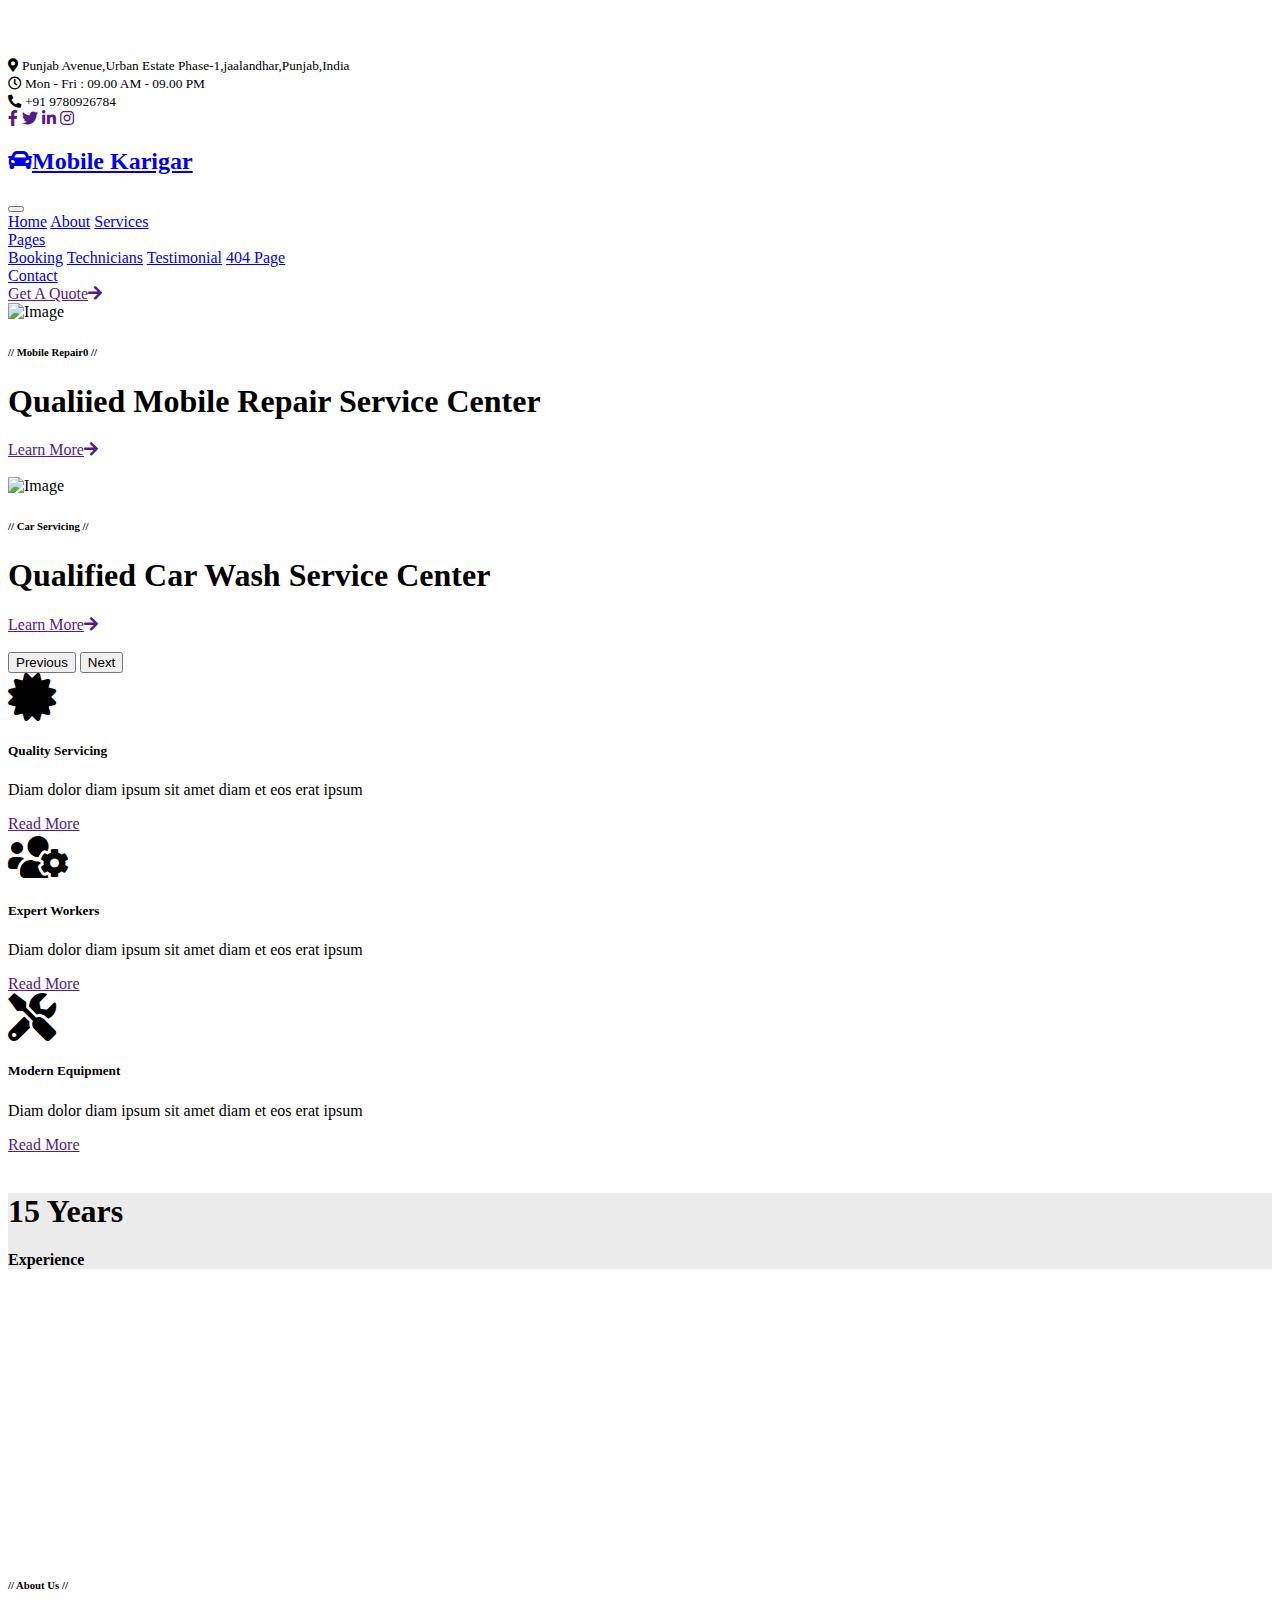
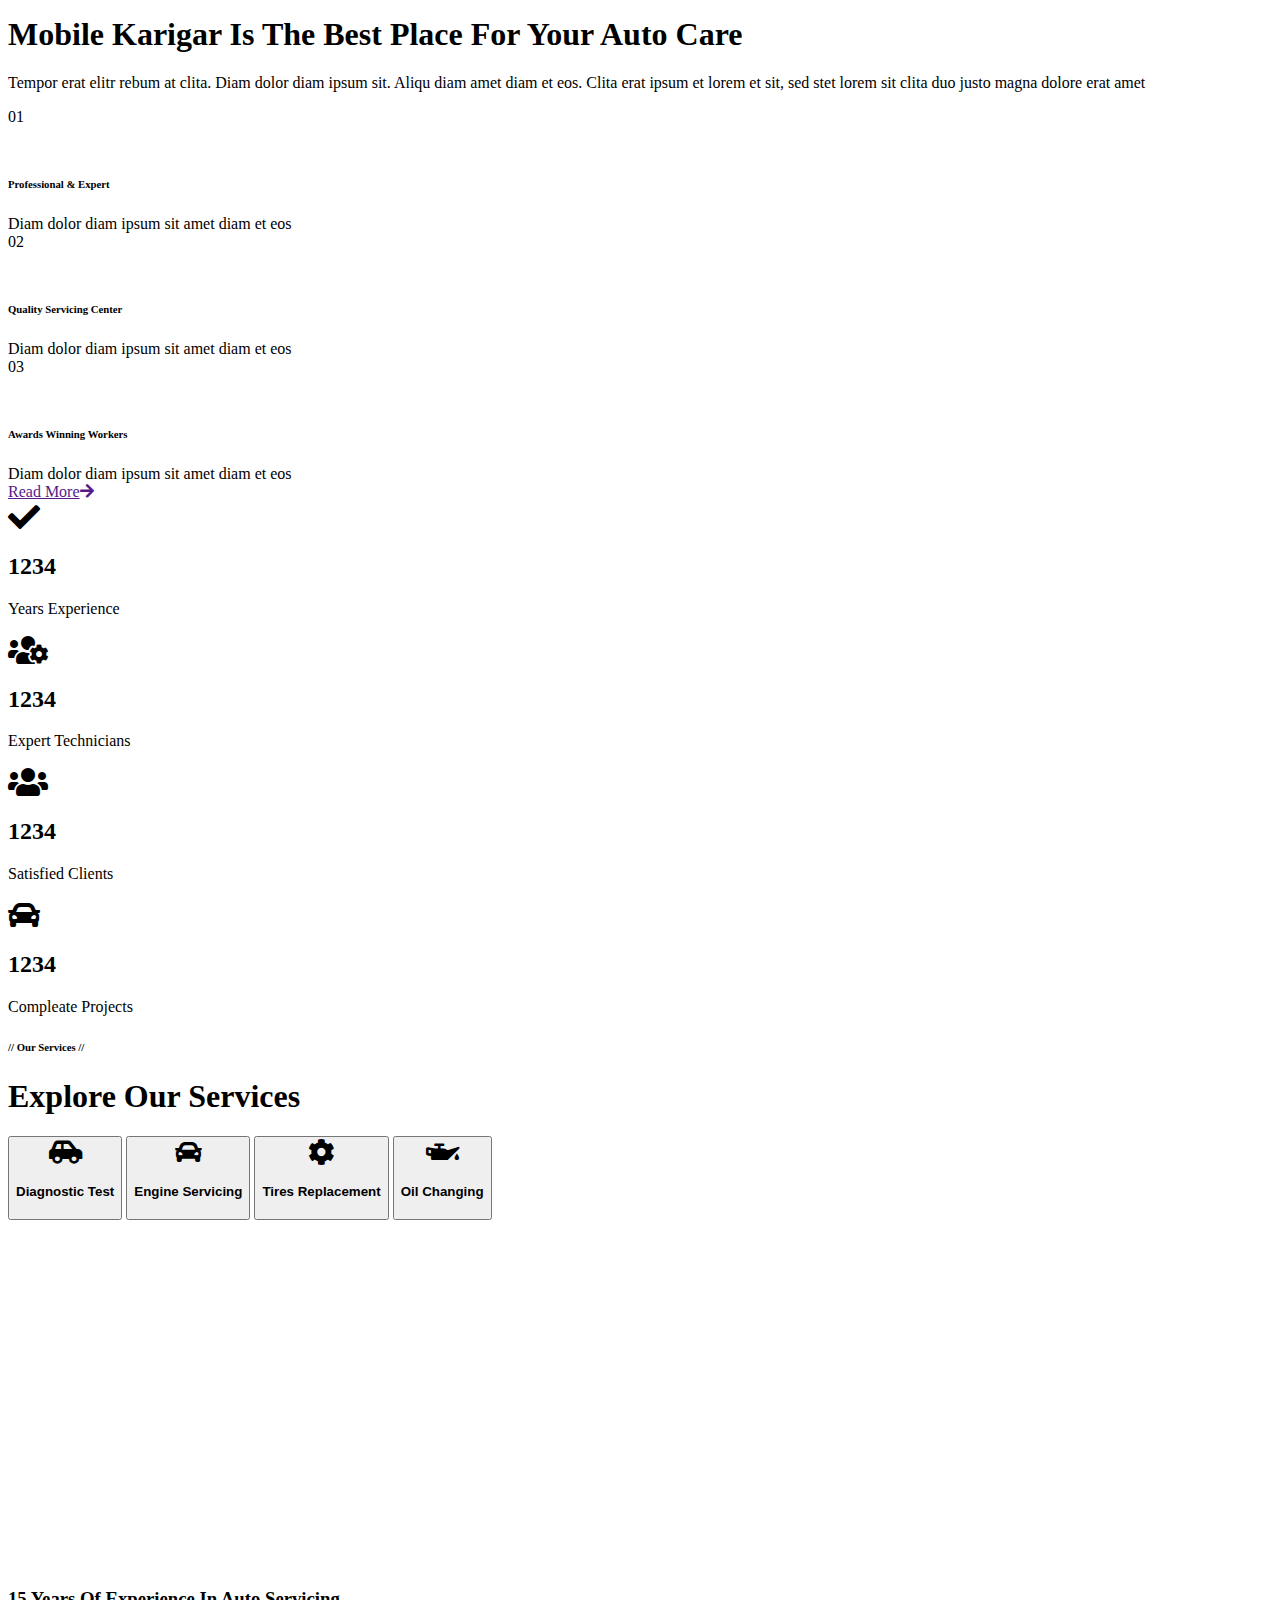
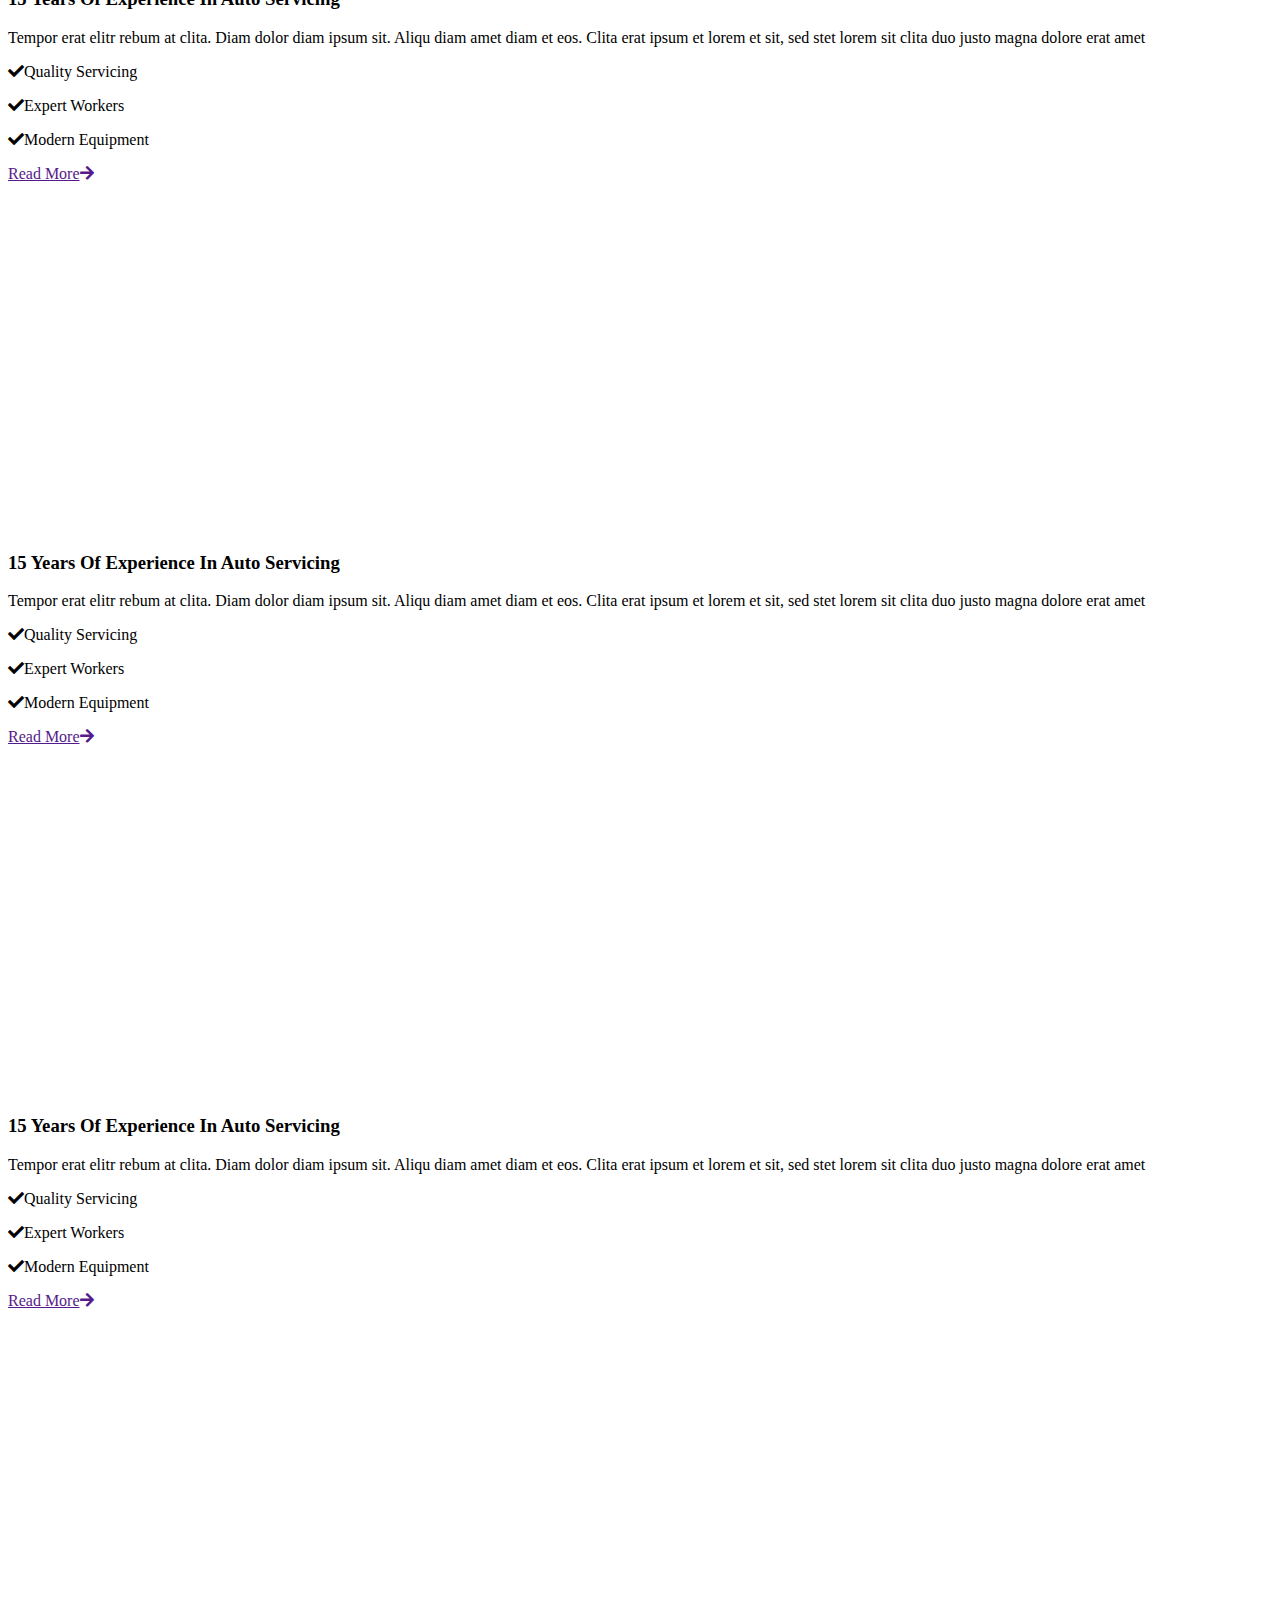
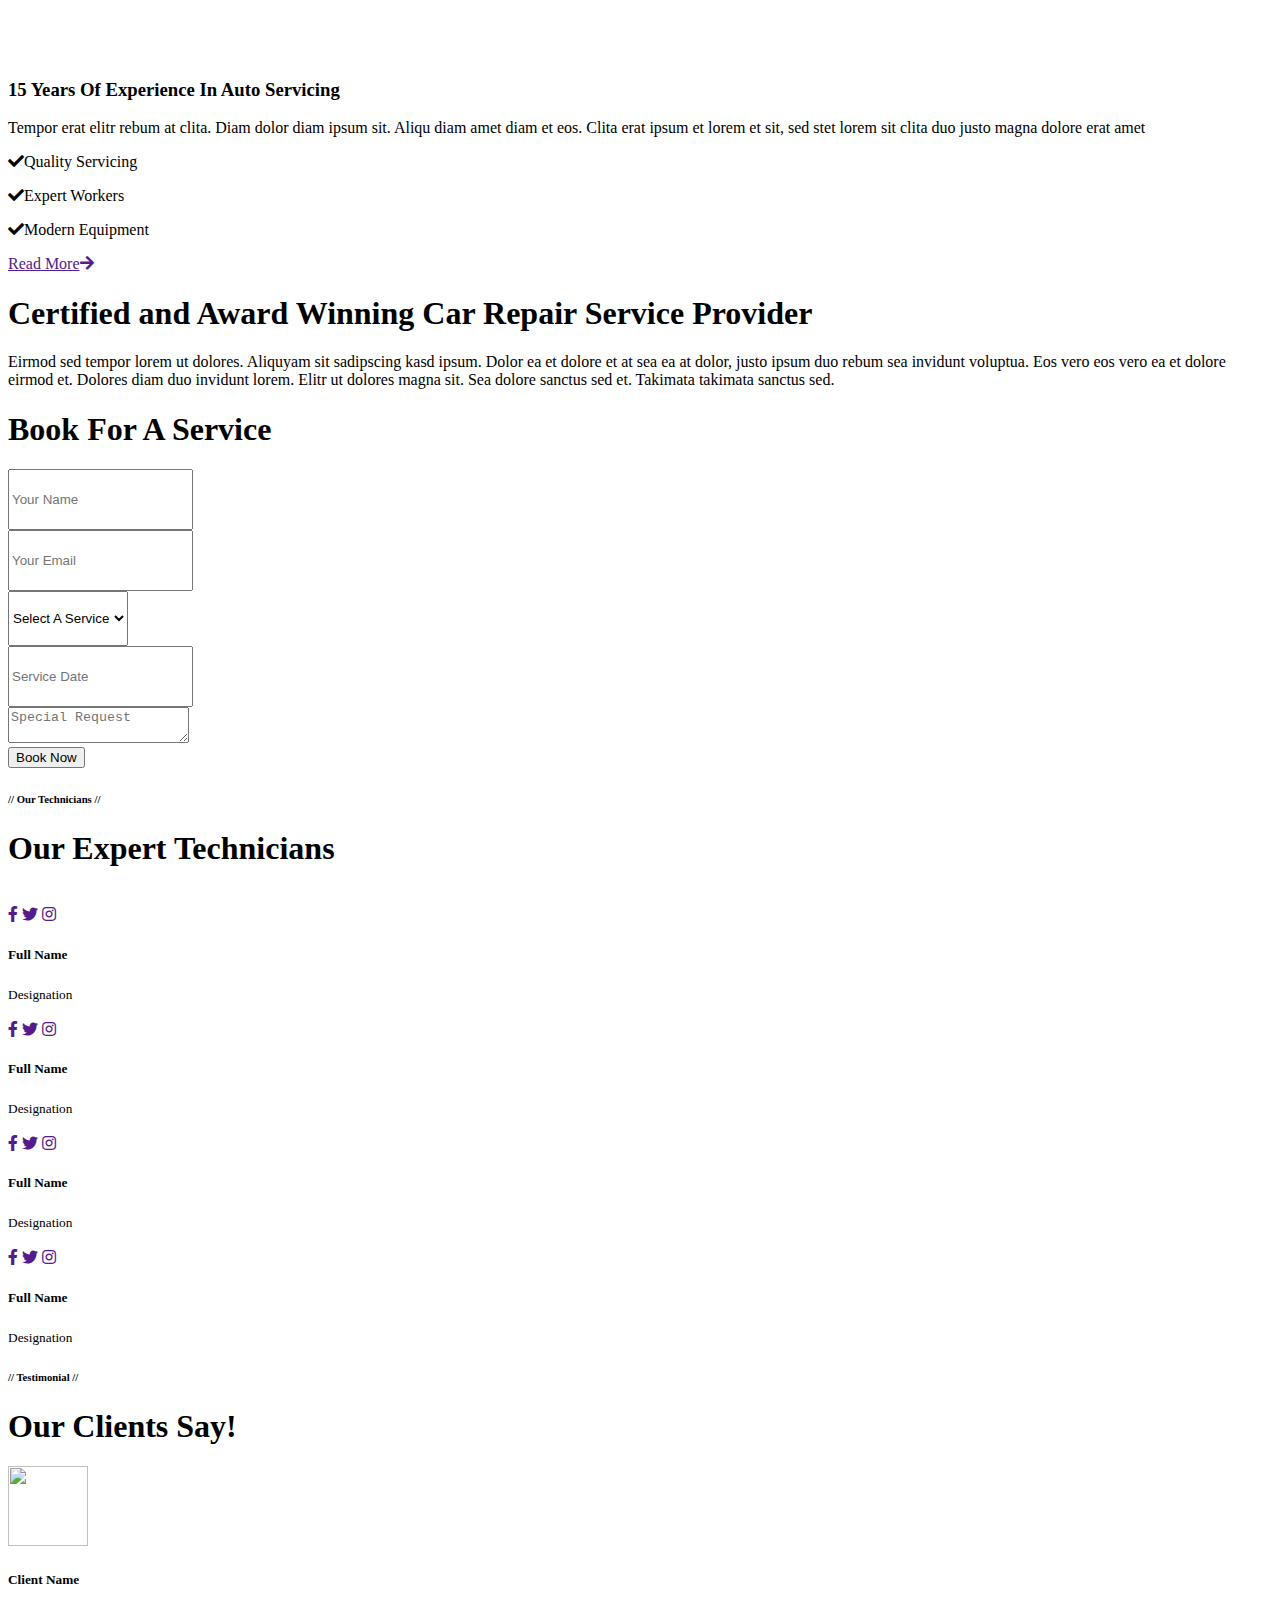
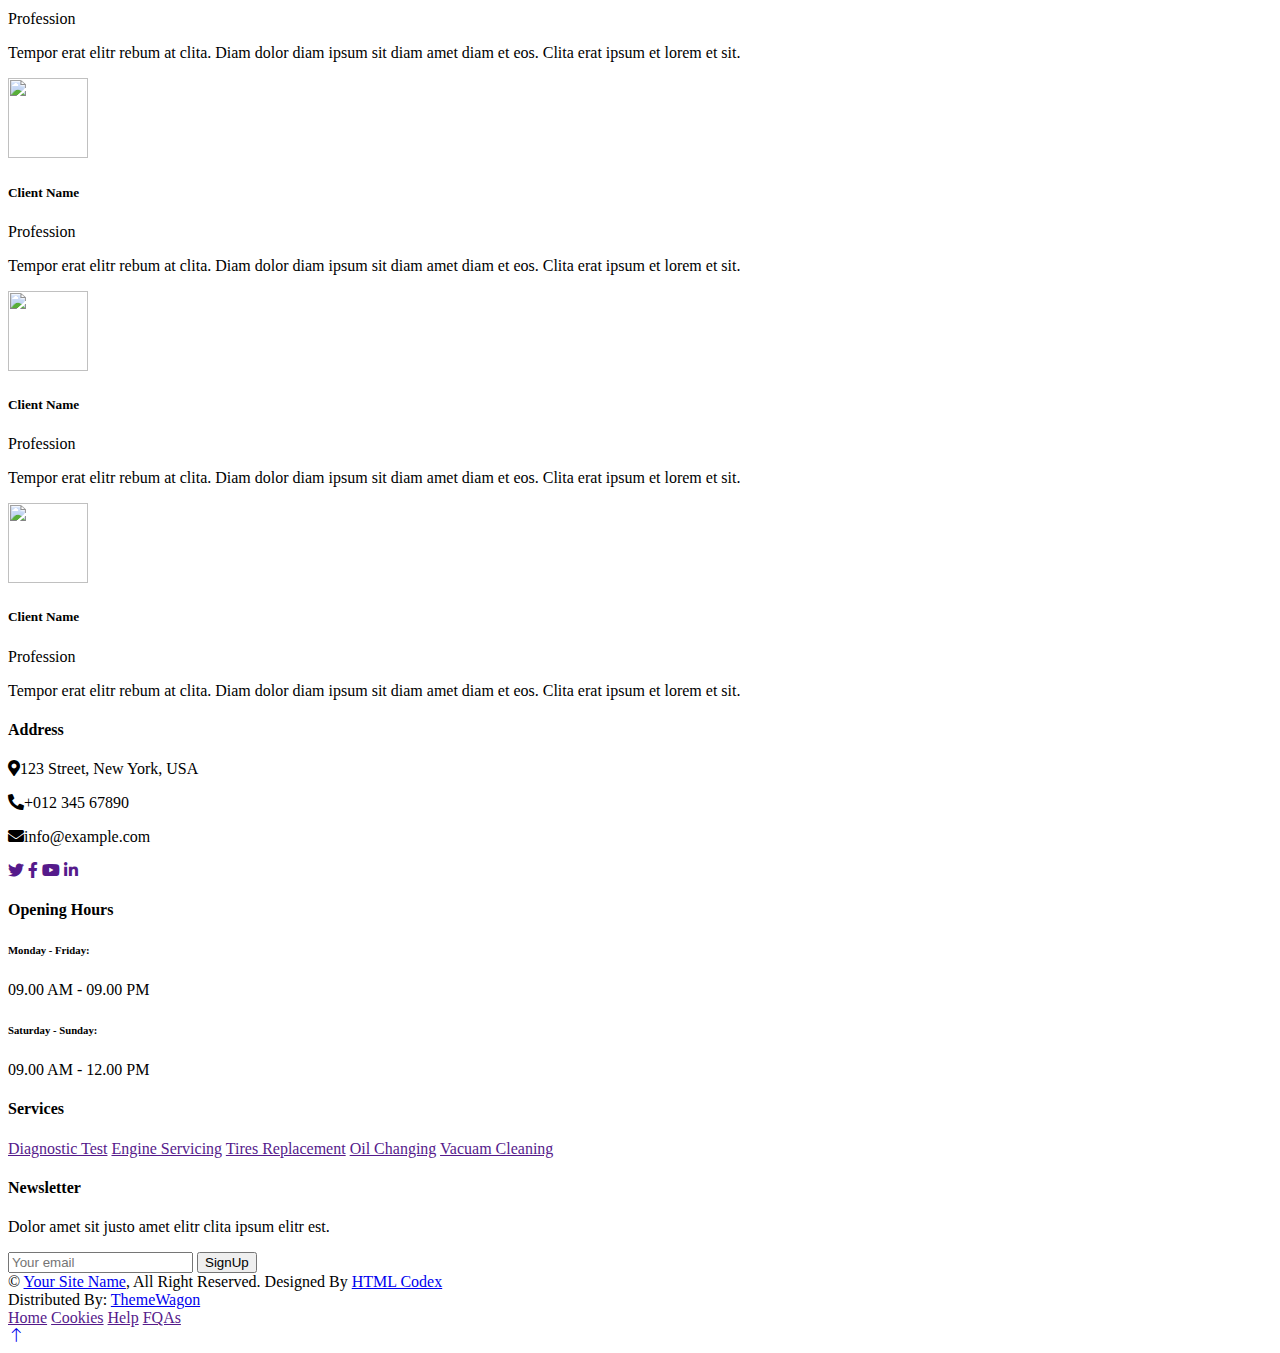
==== index.html @ 8aafeb25 "Add files via upload" ====
<!DOCTYPE html>
<html lang="en">

<head>
    <meta charset="utf-8">
    <title>Mobile Karigar </title>
    <meta content="width=device-width, initial-scale=1.0" name="viewport">
    <meta content="" name="keywords">
    <meta content="" name="description">

    <!-- Favicon -->
    <link href="img/favicon.ico" rel="icon">

    <!-- Google Web Fonts -->
    <link rel="preconnect" href="https://fonts.googleapis.com">
    <link rel="preconnect" href="https://fonts.gstatic.com" crossorigin>
    <link href="https://fonts.googleapis.com/css2?family=Barlow:wght@600;700&family=Ubuntu:wght@400;500&display=swap" rel="stylesheet"> 

    <!-- Icon Font Stylesheet -->
    <link href="https://cdnjs.cloudflare.com/ajax/libs/font-awesome/5.10.0/css/all.min.css" rel="stylesheet">
    <link href="https://cdn.jsdelivr.net/npm/bootstrap-icons@1.4.1/font/bootstrap-icons.css" rel="stylesheet">

    <!-- Libraries Stylesheet -->
    <link href="lib/animate/animate.min.css" rel="stylesheet">
    <link href="lib/owlcarousel/assets/owl.carousel.min.css" rel="stylesheet">
    <link href="lib/tempusdominus/css/tempusdominus-bootstrap-4.min.css" rel="stylesheet" />

    <!-- Customized Bootstrap Stylesheet -->
    <link href="css/bootstrap.min.css" rel="stylesheet">

    <!-- Template Stylesheet -->
    <link href="css/style.css" rel="stylesheet">
</head>

<body>
    <!-- Spinner Start -->
    <div id="spinner" class="show bg-white position-fixed translate-middle w-100 vh-100 top-50 start-50 d-flex align-items-center justify-content-center">
        <div class="spinner-border text-primary" style="width: 3rem; height: 3rem;" role="status">
            <span class="sr-only">Loading...</span>
        </div>
    </div>
    <!-- Spinner End -->


    <!-- Topbar Start -->
    <div class="container-fluid bg-light p-0">
        <div class="row gx-0 d-none d-lg-flex">
            <div class="col-lg-7 px-5 text-start">
                <div class="h-100 d-inline-flex align-items-center py-3 me-4">
                    <small class="fa fa-map-marker-alt text-primary me-2"></small>
                    <small>Punjab Avenue,Urban Estate Phase-1,jaalandhar,Punjab,India</small>
                </div>
                <div class="h-100 d-inline-flex align-items-center py-3">
                    <small class="far fa-clock text-primary me-2"></small>
                    <small>Mon - Fri : 09.00 AM - 09.00 PM</small>
                </div>
            </div>
            <div class="col-lg-5 px-5 text-end">
                <div class="h-100 d-inline-flex align-items-center py-3 me-4">
                    <small class="fa fa-phone-alt text-primary me-2"></small>
                    <small>+91 9780926784</small>
                </div>
                <div class="h-100 d-inline-flex align-items-center">
                    <a class="btn btn-sm-square bg-white text-primary me-1" href=""><i class="fab fa-facebook-f"></i></a>
                    <a class="btn btn-sm-square bg-white text-primary me-1" href=""><i class="fab fa-twitter"></i></a>
                    <a class="btn btn-sm-square bg-white text-primary me-1" href=""><i class="fab fa-linkedin-in"></i></a>
                    <a class="btn btn-sm-square bg-white text-primary me-0" href=""><i class="fab fa-instagram"></i></a>
                </div>
            </div>
        </div>
    </div>
    <!-- Topbar End -->


    <!-- Navbar Start -->
    <nav class="navbar navbar-expand-lg bg-white navbar-light shadow sticky-top p-0">
        <a href="index.html" class="navbar-brand d-flex align-items-center px-4 px-lg-5">
            <h2 class="m-0 text-primary"><i class="fa fa-car me-3"></i>Mobile Karigar</h2>
        </a>
        <button type="button" class="navbar-toggler me-4" data-bs-toggle="collapse" data-bs-target="#navbarCollapse">
            <span class="navbar-toggler-icon"></span>
        </button>
        <div class="collapse navbar-collapse" id="navbarCollapse">
            <div class="navbar-nav ms-auto p-4 p-lg-0">
                <a href="index.html" class="nav-item nav-link active">Home</a>
                <a href="about.html" class="nav-item nav-link">About</a>
                <a href="service.html" class="nav-item nav-link">Services</a>
                <div class="nav-item dropdown">
                    <a href="#" class="nav-link dropdown-toggle" data-bs-toggle="dropdown">Pages</a>
                    <div class="dropdown-menu fade-up m-0">
                        <a href="booking.html" class="dropdown-item">Booking</a>
                        <a href="team.html" class="dropdown-item">Technicians</a>
                        <a href="testimonial.html" class="dropdown-item">Testimonial</a>
                        <a href="404.html" class="dropdown-item">404 Page</a>
                    </div>
                </div>
                <a href="contact.html" class="nav-item nav-link">Contact</a>
            </div>
            <a href="" class="btn btn-primary py-4 px-lg-5 d-none d-lg-block">Get A Quote<i class="fa fa-arrow-right ms-3"></i></a>
        </div>
    </nav>
    <!-- Navbar End -->


    <!-- Carousel Start -->
    <div class="container-fluid p-0 mb-5">
        <div id="header-carousel" class="carousel slide" data-bs-ride="carousel">
            <div class="carousel-inner">
                <div class="carousel-item active">
                    <img class="w-100" src="img/MG_2299.jpg" alt="Image">
                    <div class="carousel-caption d-flex align-items-center">
                        <div class="container">
                            <div class="row align-items-center justify-content-center justify-content-lg-start">
                                <div class="col-10 col-lg-7 text-center text-lg-start">
                                    <h6 class="text-white text-uppercase mb-3 animated slideInDown">// Mobile Repair0 //</h6>
                                    <h1 class="display-3 text-white mb-4 pb-3 animated slideInDown">Qualiied Mobile Repair Service Center</h1>
                                    <a href="" class="btn btn-primary py-3 px-5 animated slideInDown">Learn More<i class="fa fa-arrow-right ms-3"></i></a>
                                </div>
                                <div class="col-lg-5 d-none d-lg-flex animated zoomIn">
                                    <img class="img-fluid" src="img/iphone-hd-png-iphone-in--transparent-png-image-2382.png" alt="">
                                </div>
                            </div>
                        </div>
                    </div>
                </div>
                <div class="carousel-item">
                    <img class="w-100" src="img/R.jpg" alt="Image">
                    <div class="carousel-caption d-flex align-items-center">
                        <div class="container">
                            <div class="row align-items-center justify-content-center justify-content-lg-start">
                                <div class="col-10 col-lg-7 text-center text-lg-start">
                                    <h6 class="text-white text-uppercase mb-3 animated slideInDown">// Car Servicing //</h6>
                                    <h1 class="display-3 text-white mb-4 pb-3 animated slideInDown">Qualified Car Wash Service Center</h1>
                                    <a href="" class="btn btn-primary py-3 px-5 animated slideInDown">Learn More<i class="fa fa-arrow-right ms-3"></i></a>
                                </div>
                                <div class="col-lg-5 d-none d-lg-flex animated zoomIn">
                                    <img class="img-fluid" src="img/carousel-2.png" alt="">
                                </div>
                            </div>
                        </div>
                    </div>
                </div>
            </div>
            <button class="carousel-control-prev" type="button" data-bs-target="#header-carousel"
                data-bs-slide="prev">
                <span class="carousel-control-prev-icon" aria-hidden="true"></span>
                <span class="visually-hidden">Previous</span>
            </button>
            <button class="carousel-control-next" type="button" data-bs-target="#header-carousel"
                data-bs-slide="next">
                <span class="carousel-control-next-icon" aria-hidden="true"></span>
                <span class="visually-hidden">Next</span>
            </button>
        </div>
    </div>
    <!-- Carousel End -->


    <!-- Service Start -->
    <div class="container-xxl py-5">
        <div class="container">
            <div class="row g-4">
                <div class="col-lg-4 col-md-6 wow fadeInUp" data-wow-delay="0.1s">
                    <div class="d-flex py-5 px-4">
                        <i class="fa fa-certificate fa-3x text-primary flex-shrink-0"></i>
                        <div class="ps-4">
                            <h5 class="mb-3">Quality Servicing</h5>
                            <p>Diam dolor diam ipsum sit amet diam et eos erat ipsum</p>
                            <a class="text-secondary border-bottom" href="">Read More</a>
                        </div>
                    </div>
                </div>
                <div class="col-lg-4 col-md-6 wow fadeInUp" data-wow-delay="0.3s">
                    <div class="d-flex bg-light py-5 px-4">
                        <i class="fa fa-users-cog fa-3x text-primary flex-shrink-0"></i>
                        <div class="ps-4">
                            <h5 class="mb-3">Expert Workers</h5>
                            <p>Diam dolor diam ipsum sit amet diam et eos erat ipsum</p>
                            <a class="text-secondary border-bottom" href="">Read More</a>
                        </div>
                    </div>
                </div>
                <div class="col-lg-4 col-md-6 wow fadeInUp" data-wow-delay="0.5s">
                    <div class="d-flex py-5 px-4">
                        <i class="fa fa-tools fa-3x text-primary flex-shrink-0"></i>
                        <div class="ps-4">
                            <h5 class="mb-3">Modern Equipment</h5>
                            <p>Diam dolor diam ipsum sit amet diam et eos erat ipsum</p>
                            <a class="text-secondary border-bottom" href="">Read More</a>
                        </div>
                    </div>
                </div>
            </div>
        </div>
    </div>
    <!-- Service End -->


    <!-- About Start -->
    <div class="container-xxl py-5">
        <div class="container">
            <div class="row g-5">
                <div class="col-lg-6 pt-4" style="min-height: 400px;">
                    <div class="position-relative h-100 wow fadeIn" data-wow-delay="0.1s">
                        <img class="position-absolute img-fluid w-100 h-100" src="img/about.jpg" style="object-fit: cover;" alt="">
                        <div class="position-absolute top-0 end-0 mt-n4 me-n4 py-4 px-5" style="background: rgba(0, 0, 0, .08);">
                            <h1 class="display-4 text-white mb-0">15 <span class="fs-4">Years</span></h1>
                            <h4 class="text-white">Experience</h4>
                        </div>
                    </div>
                </div>
                <div class="col-lg-6">
                    <h6 class="text-primary text-uppercase">// About Us //</h6>
                    <h1 class="mb-4"><span class="text-primary">Mobile Karigar</span> Is The Best Place For Your Auto Care</h1>
                    <p class="mb-4">Tempor erat elitr rebum at clita. Diam dolor diam ipsum sit. Aliqu diam amet diam et eos. Clita erat ipsum et lorem et sit, sed stet lorem sit clita duo justo magna dolore erat amet</p>
                    <div class="row g-4 mb-3 pb-3">
                        <div class="col-12 wow fadeIn" data-wow-delay="0.1s">
                            <div class="d-flex">
                                <div class="bg-light d-flex flex-shrink-0 align-items-center justify-content-center mt-1" style="width: 45px; height: 45px;">
                                    <span class="fw-bold text-secondary">01</span>
                                </div>
                                <div class="ps-3">
                                    <h6>Professional & Expert</h6>
                                    <span>Diam dolor diam ipsum sit amet diam et eos</span>
                                </div>
                            </div>
                        </div>
                        <div class="col-12 wow fadeIn" data-wow-delay="0.3s">
                            <div class="d-flex">
                                <div class="bg-light d-flex flex-shrink-0 align-items-center justify-content-center mt-1" style="width: 45px; height: 45px;">
                                    <span class="fw-bold text-secondary">02</span>
                                </div>
                                <div class="ps-3">
                                    <h6>Quality Servicing Center</h6>
                                    <span>Diam dolor diam ipsum sit amet diam et eos</span>
                                </div>
                            </div>
                        </div>
                        <div class="col-12 wow fadeIn" data-wow-delay="0.5s">
                            <div class="d-flex">
                                <div class="bg-light d-flex flex-shrink-0 align-items-center justify-content-center mt-1" style="width: 45px; height: 45px;">
                                    <span class="fw-bold text-secondary">03</span>
                                </div>
                                <div class="ps-3">
                                    <h6>Awards Winning Workers</h6>
                                    <span>Diam dolor diam ipsum sit amet diam et eos</span>
                                </div>
                            </div>
                        </div>
                    </div>
                    <a href="" class="btn btn-primary py-3 px-5">Read More<i class="fa fa-arrow-right ms-3"></i></a>
                </div>
            </div>
        </div>
    </div>
    <!-- About End -->


    <!-- Fact Start -->
    <div class="container-fluid fact bg-dark my-5 py-5">
        <div class="container">
            <div class="row g-4">
                <div class="col-md-6 col-lg-3 text-center wow fadeIn" data-wow-delay="0.1s">
                    <i class="fa fa-check fa-2x text-white mb-3"></i>
                    <h2 class="text-white mb-2" data-toggle="counter-up">1234</h2>
                    <p class="text-white mb-0">Years Experience</p>
                </div>
                <div class="col-md-6 col-lg-3 text-center wow fadeIn" data-wow-delay="0.3s">
                    <i class="fa fa-users-cog fa-2x text-white mb-3"></i>
                    <h2 class="text-white mb-2" data-toggle="counter-up">1234</h2>
                    <p class="text-white mb-0">Expert Technicians</p>
                </div>
                <div class="col-md-6 col-lg-3 text-center wow fadeIn" data-wow-delay="0.5s">
                    <i class="fa fa-users fa-2x text-white mb-3"></i>
                    <h2 class="text-white mb-2" data-toggle="counter-up">1234</h2>
                    <p class="text-white mb-0">Satisfied Clients</p>
                </div>
                <div class="col-md-6 col-lg-3 text-center wow fadeIn" data-wow-delay="0.7s">
                    <i class="fa fa-car fa-2x text-white mb-3"></i>
                    <h2 class="text-white mb-2" data-toggle="counter-up">1234</h2>
                    <p class="text-white mb-0">Compleate Projects</p>
                </div>
            </div>
        </div>
    </div>
    <!-- Fact End -->


    <!-- Service Start -->
    <div class="container-xxl service py-5">
        <div class="container">
            <div class="text-center wow fadeInUp" data-wow-delay="0.1s">
                <h6 class="text-primary text-uppercase">// Our Services //</h6>
                <h1 class="mb-5">Explore Our Services</h1>
            </div>
            <div class="row g-4 wow fadeInUp" data-wow-delay="0.3s">
                <div class="col-lg-4">
                    <div class="nav w-100 nav-pills me-4">
                        <button class="nav-link w-100 d-flex align-items-center text-start p-4 mb-4 active" data-bs-toggle="pill" data-bs-target="#tab-pane-1" type="button">
                            <i class="fa fa-car-side fa-2x me-3"></i>
                            <h4 class="m-0">Diagnostic Test</h4>
                        </button>
                        <button class="nav-link w-100 d-flex align-items-center text-start p-4 mb-4" data-bs-toggle="pill" data-bs-target="#tab-pane-2" type="button">
                            <i class="fa fa-car fa-2x me-3"></i>
                            <h4 class="m-0">Engine Servicing</h4>
                        </button>
                        <button class="nav-link w-100 d-flex align-items-center text-start p-4 mb-4" data-bs-toggle="pill" data-bs-target="#tab-pane-3" type="button">
                            <i class="fa fa-cog fa-2x me-3"></i>
                            <h4 class="m-0">Tires Replacement</h4>
                        </button>
                        <button class="nav-link w-100 d-flex align-items-center text-start p-4 mb-0" data-bs-toggle="pill" data-bs-target="#tab-pane-4" type="button">
                            <i class="fa fa-oil-can fa-2x me-3"></i>
                            <h4 class="m-0">Oil Changing</h4>
                        </button>
                    </div>
                </div>
                <div class="col-lg-8">
                    <div class="tab-content w-100">
                        <div class="tab-pane fade show active" id="tab-pane-1">
                            <div class="row g-4">
                                <div class="col-md-6" style="min-height: 350px;">
                                    <div class="position-relative h-100">
                                        <img class="position-absolute img-fluid w-100 h-100" src="img/service-1.jpg"
                                            style="object-fit: cover;" alt="">
                                    </div>
                                </div>
                                <div class="col-md-6">
                                    <h3 class="mb-3">15 Years Of Experience In Auto Servicing</h3>
                                    <p class="mb-4">Tempor erat elitr rebum at clita. Diam dolor diam ipsum sit. Aliqu diam amet diam et eos. Clita erat ipsum et lorem et sit, sed stet lorem sit clita duo justo magna dolore erat amet</p>
                                    <p><i class="fa fa-check text-success me-3"></i>Quality Servicing</p>
                                    <p><i class="fa fa-check text-success me-3"></i>Expert Workers</p>
                                    <p><i class="fa fa-check text-success me-3"></i>Modern Equipment</p>
                                    <a href="" class="btn btn-primary py-3 px-5 mt-3">Read More<i class="fa fa-arrow-right ms-3"></i></a>
                                </div>
                            </div>
                        </div>
                        <div class="tab-pane fade" id="tab-pane-2">
                            <div class="row g-4">
                                <div class="col-md-6" style="min-height: 350px;">
                                    <div class="position-relative h-100">
                                        <img class="position-absolute img-fluid w-100 h-100" src="img/service-2.jpg"
                                            style="object-fit: cover;" alt="">
                                    </div>
                                </div>
                                <div class="col-md-6">
                                    <h3 class="mb-3">15 Years Of Experience In Auto Servicing</h3>
                                    <p class="mb-4">Tempor erat elitr rebum at clita. Diam dolor diam ipsum sit. Aliqu diam amet diam et eos. Clita erat ipsum et lorem et sit, sed stet lorem sit clita duo justo magna dolore erat amet</p>
                                    <p><i class="fa fa-check text-success me-3"></i>Quality Servicing</p>
                                    <p><i class="fa fa-check text-success me-3"></i>Expert Workers</p>
                                    <p><i class="fa fa-check text-success me-3"></i>Modern Equipment</p>
                                    <a href="" class="btn btn-primary py-3 px-5 mt-3">Read More<i class="fa fa-arrow-right ms-3"></i></a>
                                </div>
                            </div>
                        </div>
                        <div class="tab-pane fade" id="tab-pane-3">
                            <div class="row g-4">
                                <div class="col-md-6" style="min-height: 350px;">
                                    <div class="position-relative h-100">
                                        <img class="position-absolute img-fluid w-100 h-100" src="img/service-3.jpg"
                                            style="object-fit: cover;" alt="">
                                    </div>
                                </div>
                                <div class="col-md-6">
                                    <h3 class="mb-3">15 Years Of Experience In Auto Servicing</h3>
                                    <p class="mb-4">Tempor erat elitr rebum at clita. Diam dolor diam ipsum sit. Aliqu diam amet diam et eos. Clita erat ipsum et lorem et sit, sed stet lorem sit clita duo justo magna dolore erat amet</p>
                                    <p><i class="fa fa-check text-success me-3"></i>Quality Servicing</p>
                                    <p><i class="fa fa-check text-success me-3"></i>Expert Workers</p>
                                    <p><i class="fa fa-check text-success me-3"></i>Modern Equipment</p>
                                    <a href="" class="btn btn-primary py-3 px-5 mt-3">Read More<i class="fa fa-arrow-right ms-3"></i></a>
                                </div>
                            </div>
                        </div>
                        <div class="tab-pane fade" id="tab-pane-4">
                            <div class="row g-4">
                                <div class="col-md-6" style="min-height: 350px;">
                                    <div class="position-relative h-100">
                                        <img class="position-absolute img-fluid w-100 h-100" src="img/service-4.jpg"
                                            style="object-fit: cover;" alt="">
                                    </div>
                                </div>
                                <div class="col-md-6">
                                    <h3 class="mb-3">15 Years Of Experience In Auto Servicing</h3>
                                    <p class="mb-4">Tempor erat elitr rebum at clita. Diam dolor diam ipsum sit. Aliqu diam amet diam et eos. Clita erat ipsum et lorem et sit, sed stet lorem sit clita duo justo magna dolore erat amet</p>
                                    <p><i class="fa fa-check text-success me-3"></i>Quality Servicing</p>
                                    <p><i class="fa fa-check text-success me-3"></i>Expert Workers</p>
                                    <p><i class="fa fa-check text-success me-3"></i>Modern Equipment</p>
                                    <a href="" class="btn btn-primary py-3 px-5 mt-3">Read More<i class="fa fa-arrow-right ms-3"></i></a>
                                </div>
                            </div>
                        </div>
                    </div>
                </div>
            </div>
        </div>
    </div>
    <!-- Service End -->


    <!-- Booking Start -->
    <div class="container-fluid bg-secondary booking my-5 wow fadeInUp" data-wow-delay="0.1s">
        <div class="container">
            <div class="row gx-5">
                <div class="col-lg-6 py-5">
                    <div class="py-5">
                        <h1 class="text-white mb-4">Certified and Award Winning Car Repair Service Provider</h1>
                        <p class="text-white mb-0">Eirmod sed tempor lorem ut dolores. Aliquyam sit sadipscing kasd ipsum. Dolor ea et dolore et at sea ea at dolor, justo ipsum duo rebum sea invidunt voluptua. Eos vero eos vero ea et dolore eirmod et. Dolores diam duo invidunt lorem. Elitr ut dolores magna sit. Sea dolore sanctus sed et. Takimata takimata sanctus sed.</p>
                    </div>
                </div>
                <div class="col-lg-6">
                    <div class="bg-primary h-100 d-flex flex-column justify-content-center text-center p-5 wow zoomIn" data-wow-delay="0.6s">
                        <h1 class="text-white mb-4">Book For A Service</h1>
                        <form>
                            <div class="row g-3">
                                <div class="col-12 col-sm-6">
                                    <input type="text" class="form-control border-0" placeholder="Your Name" style="height: 55px;">
                                </div>
                                <div class="col-12 col-sm-6">
                                    <input type="email" class="form-control border-0" placeholder="Your Email" style="height: 55px;">
                                </div>
                                <div class="col-12 col-sm-6">
                                    <select class="form-select border-0" style="height: 55px;">
                                        <option selected>Select A Service</option>
                                        <option value="1">Service 1</option>
                                        <option value="2">Service 2</option>
                                        <option value="3">Service 3</option>
                                    </select>
                                </div>
                                <div class="col-12 col-sm-6">
                                    <div class="date" id="date1" data-target-input="nearest">
                                        <input type="text"
                                            class="form-control border-0 datetimepicker-input"
                                            placeholder="Service Date" data-target="#date1" data-toggle="datetimepicker" style="height: 55px;">
                                    </div>
                                </div>
                                <div class="col-12">
                                    <textarea class="form-control border-0" placeholder="Special Request"></textarea>
                                </div>
                                <div class="col-12">
                                    <button class="btn btn-secondary w-100 py-3" type="submit">Book Now</button>
                                </div>
                            </div>
                        </form>
                    </div>
                </div>
            </div>
        </div>
    </div>
    <!-- Booking End -->


    <!-- Team Start -->
    <div class="container-xxl py-5">
        <div class="container">
            <div class="text-center wow fadeInUp" data-wow-delay="0.1s">
                <h6 class="text-primary text-uppercase">// Our Technicians //</h6>
                <h1 class="mb-5">Our Expert Technicians</h1>
            </div>
            <div class="row g-4">
                <div class="col-lg-3 col-md-6 wow fadeInUp" data-wow-delay="0.1s">
                    <div class="team-item">
                        <div class="position-relative overflow-hidden">
                            <img class="img-fluid" src="img/team-1.jpg" alt="">
                            <div class="team-overlay position-absolute start-0 top-0 w-100 h-100">
                                <a class="btn btn-square mx-1" href=""><i class="fab fa-facebook-f"></i></a>
                                <a class="btn btn-square mx-1" href=""><i class="fab fa-twitter"></i></a>
                                <a class="btn btn-square mx-1" href=""><i class="fab fa-instagram"></i></a>
                            </div>
                        </div>
                        <div class="bg-light text-center p-4">
                            <h5 class="fw-bold mb-0">Full Name</h5>
                            <small>Designation</small>
                        </div>
                    </div>
                </div>
                <div class="col-lg-3 col-md-6 wow fadeInUp" data-wow-delay="0.3s">
                    <div class="team-item">
                        <div class="position-relative overflow-hidden">
                            <img class="img-fluid" src="img/team-2.jpg" alt="">
                            <div class="team-overlay position-absolute start-0 top-0 w-100 h-100">
                                <a class="btn btn-square mx-1" href=""><i class="fab fa-facebook-f"></i></a>
                                <a class="btn btn-square mx-1" href=""><i class="fab fa-twitter"></i></a>
                                <a class="btn btn-square mx-1" href=""><i class="fab fa-instagram"></i></a>
                            </div>
                        </div>
                        <div class="bg-light text-center p-4">
                            <h5 class="fw-bold mb-0">Full Name</h5>
                            <small>Designation</small>
                        </div>
                    </div>
                </div>
                <div class="col-lg-3 col-md-6 wow fadeInUp" data-wow-delay="0.5s">
                    <div class="team-item">
                        <div class="position-relative overflow-hidden">
                            <img class="img-fluid" src="img/team-3.jpg" alt="">
                            <div class="team-overlay position-absolute start-0 top-0 w-100 h-100">
                                <a class="btn btn-square mx-1" href=""><i class="fab fa-facebook-f"></i></a>
                                <a class="btn btn-square mx-1" href=""><i class="fab fa-twitter"></i></a>
                                <a class="btn btn-square mx-1" href=""><i class="fab fa-instagram"></i></a>
                            </div>
                        </div>
                        <div class="bg-light text-center p-4">
                            <h5 class="fw-bold mb-0">Full Name</h5>
                            <small>Designation</small>
                        </div>
                    </div>
                </div>
                <div class="col-lg-3 col-md-6 wow fadeInUp" data-wow-delay="0.7s">
                    <div class="team-item">
                        <div class="position-relative overflow-hidden">
                            <img class="img-fluid" src="img/team-4.jpg" alt="">
                            <div class="team-overlay position-absolute start-0 top-0 w-100 h-100">
                                <a class="btn btn-square mx-1" href=""><i class="fab fa-facebook-f"></i></a>
                                <a class="btn btn-square mx-1" href=""><i class="fab fa-twitter"></i></a>
                                <a class="btn btn-square mx-1" href=""><i class="fab fa-instagram"></i></a>
                            </div>
                        </div>
                        <div class="bg-light text-center p-4">
                            <h5 class="fw-bold mb-0">Full Name</h5>
                            <small>Designation</small>
                        </div>
                    </div>
                </div>
            </div>
        </div>
    </div>
    <!-- Team End -->


    <!-- Testimonial Start -->
    <div class="container-xxl py-5 wow fadeInUp" data-wow-delay="0.1s">
        <div class="container">
            <div class="text-center">
                <h6 class="text-primary text-uppercase">// Testimonial //</h6>
                <h1 class="mb-5">Our Clients Say!</h1>
            </div>
            <div class="owl-carousel testimonial-carousel position-relative">
                <div class="testimonial-item text-center">
                    <img class="bg-light rounded-circle p-2 mx-auto mb-3" src="img/testimonial-1.jpg" style="width: 80px; height: 80px;">
                    <h5 class="mb-0">Client Name</h5>
                    <p>Profession</p>
                    <div class="testimonial-text bg-light text-center p-4">
                    <p class="mb-0">Tempor erat elitr rebum at clita. Diam dolor diam ipsum sit diam amet diam et eos. Clita erat ipsum et lorem et sit.</p>
                    </div>
                </div>
                <div class="testimonial-item text-center">
                    <img class="bg-light rounded-circle p-2 mx-auto mb-3" src="img/testimonial-2.jpg" style="width: 80px; height: 80px;">
                    <h5 class="mb-0">Client Name</h5>
                    <p>Profession</p>
                    <div class="testimonial-text bg-light text-center p-4">
                    <p class="mb-0">Tempor erat elitr rebum at clita. Diam dolor diam ipsum sit diam amet diam et eos. Clita erat ipsum et lorem et sit.</p>
                    </div>
                </div>
                <div class="testimonial-item text-center">
                    <img class="bg-light rounded-circle p-2 mx-auto mb-3" src="img/testimonial-3.jpg" style="width: 80px; height: 80px;">
                    <h5 class="mb-0">Client Name</h5>
                    <p>Profession</p>
                    <div class="testimonial-text bg-light text-center p-4">
                    <p class="mb-0">Tempor erat elitr rebum at clita. Diam dolor diam ipsum sit diam amet diam et eos. Clita erat ipsum et lorem et sit.</p>
                    </div>
                </div>
                <div class="testimonial-item text-center">
                    <img class="bg-light rounded-circle p-2 mx-auto mb-3" src="img/testimonial-4.jpg" style="width: 80px; height: 80px;">
                    <h5 class="mb-0">Client Name</h5>
                    <p>Profession</p>
                    <div class="testimonial-text bg-light text-center p-4">
                    <p class="mb-0">Tempor erat elitr rebum at clita. Diam dolor diam ipsum sit diam amet diam et eos. Clita erat ipsum et lorem et sit.</p>
                    </div>
                </div>
            </div>
        </div>
    </div>
    <!-- Testimonial End -->


    <!-- Footer Start -->
    <div class="container-fluid bg-dark text-light footer pt-5 mt-5 wow fadeIn" data-wow-delay="0.1s">
        <div class="container py-5">
            <div class="row g-5">
                <div class="col-lg-3 col-md-6">
                    <h4 class="text-light mb-4">Address</h4>
                    <p class="mb-2"><i class="fa fa-map-marker-alt me-3"></i>123 Street, New York, USA</p>
                    <p class="mb-2"><i class="fa fa-phone-alt me-3"></i>+012 345 67890</p>
                    <p class="mb-2"><i class="fa fa-envelope me-3"></i>info@example.com</p>
                    <div class="d-flex pt-2">
                        <a class="btn btn-outline-light btn-social" href=""><i class="fab fa-twitter"></i></a>
                        <a class="btn btn-outline-light btn-social" href=""><i class="fab fa-facebook-f"></i></a>
                        <a class="btn btn-outline-light btn-social" href=""><i class="fab fa-youtube"></i></a>
                        <a class="btn btn-outline-light btn-social" href=""><i class="fab fa-linkedin-in"></i></a>
                    </div>
                </div>
                <div class="col-lg-3 col-md-6">
                    <h4 class="text-light mb-4">Opening Hours</h4>
                    <h6 class="text-light">Monday - Friday:</h6>
                    <p class="mb-4">09.00 AM - 09.00 PM</p>
                    <h6 class="text-light">Saturday - Sunday:</h6>
                    <p class="mb-0">09.00 AM - 12.00 PM</p>
                </div>
                <div class="col-lg-3 col-md-6">
                    <h4 class="text-light mb-4">Services</h4>
                    <a class="btn btn-link" href="">Diagnostic Test</a>
                    <a class="btn btn-link" href="">Engine Servicing</a>
                    <a class="btn btn-link" href="">Tires Replacement</a>
                    <a class="btn btn-link" href="">Oil Changing</a>
                    <a class="btn btn-link" href="">Vacuam Cleaning</a>
                </div>
                <div class="col-lg-3 col-md-6">
                    <h4 class="text-light mb-4">Newsletter</h4>
                    <p>Dolor amet sit justo amet elitr clita ipsum elitr est.</p>
                    <div class="position-relative mx-auto" style="max-width: 400px;">
                        <input class="form-control border-0 w-100 py-3 ps-4 pe-5" type="text" placeholder="Your email">
                        <button type="button" class="btn btn-primary py-2 position-absolute top-0 end-0 mt-2 me-2">SignUp</button>
                    </div>
                </div>
            </div>
        </div>
        <div class="container">
            <div class="copyright">
                <div class="row">
                    <div class="col-md-6 text-center text-md-start mb-3 mb-md-0">
                        &copy; <a class="border-bottom" href="#">Your Site Name</a>, All Right Reserved.

                        <!--/*** This template is free as long as you keep the footer author’s credit link/attribution link/backlink. If you'd like to use the template without the footer author’s credit link/attribution link/backlink, you can purchase the Credit Removal License from "https://htmlcodex.com/credit-removal". Thank you for your support. ***/-->
                        Designed By <a class="border-bottom" href="https://htmlcodex.com">HTML Codex</a>
                        <br>Distributed By: <a class="border-bottom" href="https://themewagon.com" target="_blank">ThemeWagon</a>
                    </div>
                    <div class="col-md-6 text-center text-md-end">
                        <div class="footer-menu">
                            <a href="">Home</a>
                            <a href="">Cookies</a>
                            <a href="">Help</a>
                            <a href="">FQAs</a>
                        </div>
                    </div>
                </div>
            </div>
        </div>
    </div>
    <!-- Footer End -->


    <!-- Back to Top -->
    <a href="#" class="btn btn-lg btn-primary btn-lg-square back-to-top"><i class="bi bi-arrow-up"></i></a>


    <!-- JavaScript Libraries -->
    <script src="https://code.jquery.com/jquery-3.4.1.min.js"></script>
    <script src="https://cdn.jsdelivr.net/npm/bootstrap@5.0.0/dist/js/bootstrap.bundle.min.js"></script>
    <script src="lib/wow/wow.min.js"></script>
    <script src="lib/easing/easing.min.js"></script>
    <script src="lib/waypoints/waypoints.min.js"></script>
    <script src="lib/counterup/counterup.min.js"></script>
    <script src="lib/owlcarousel/owl.carousel.min.js"></script>
    <script src="lib/tempusdominus/js/moment.min.js"></script>
    <script src="lib/tempusdominus/js/moment-timezone.min.js"></script>
    <script src="lib/tempusdominus/js/tempusdominus-bootstrap-4.min.js"></script>

    <!-- Template Javascript -->
    <script src="js/main.js"></script>
</body>

</html>
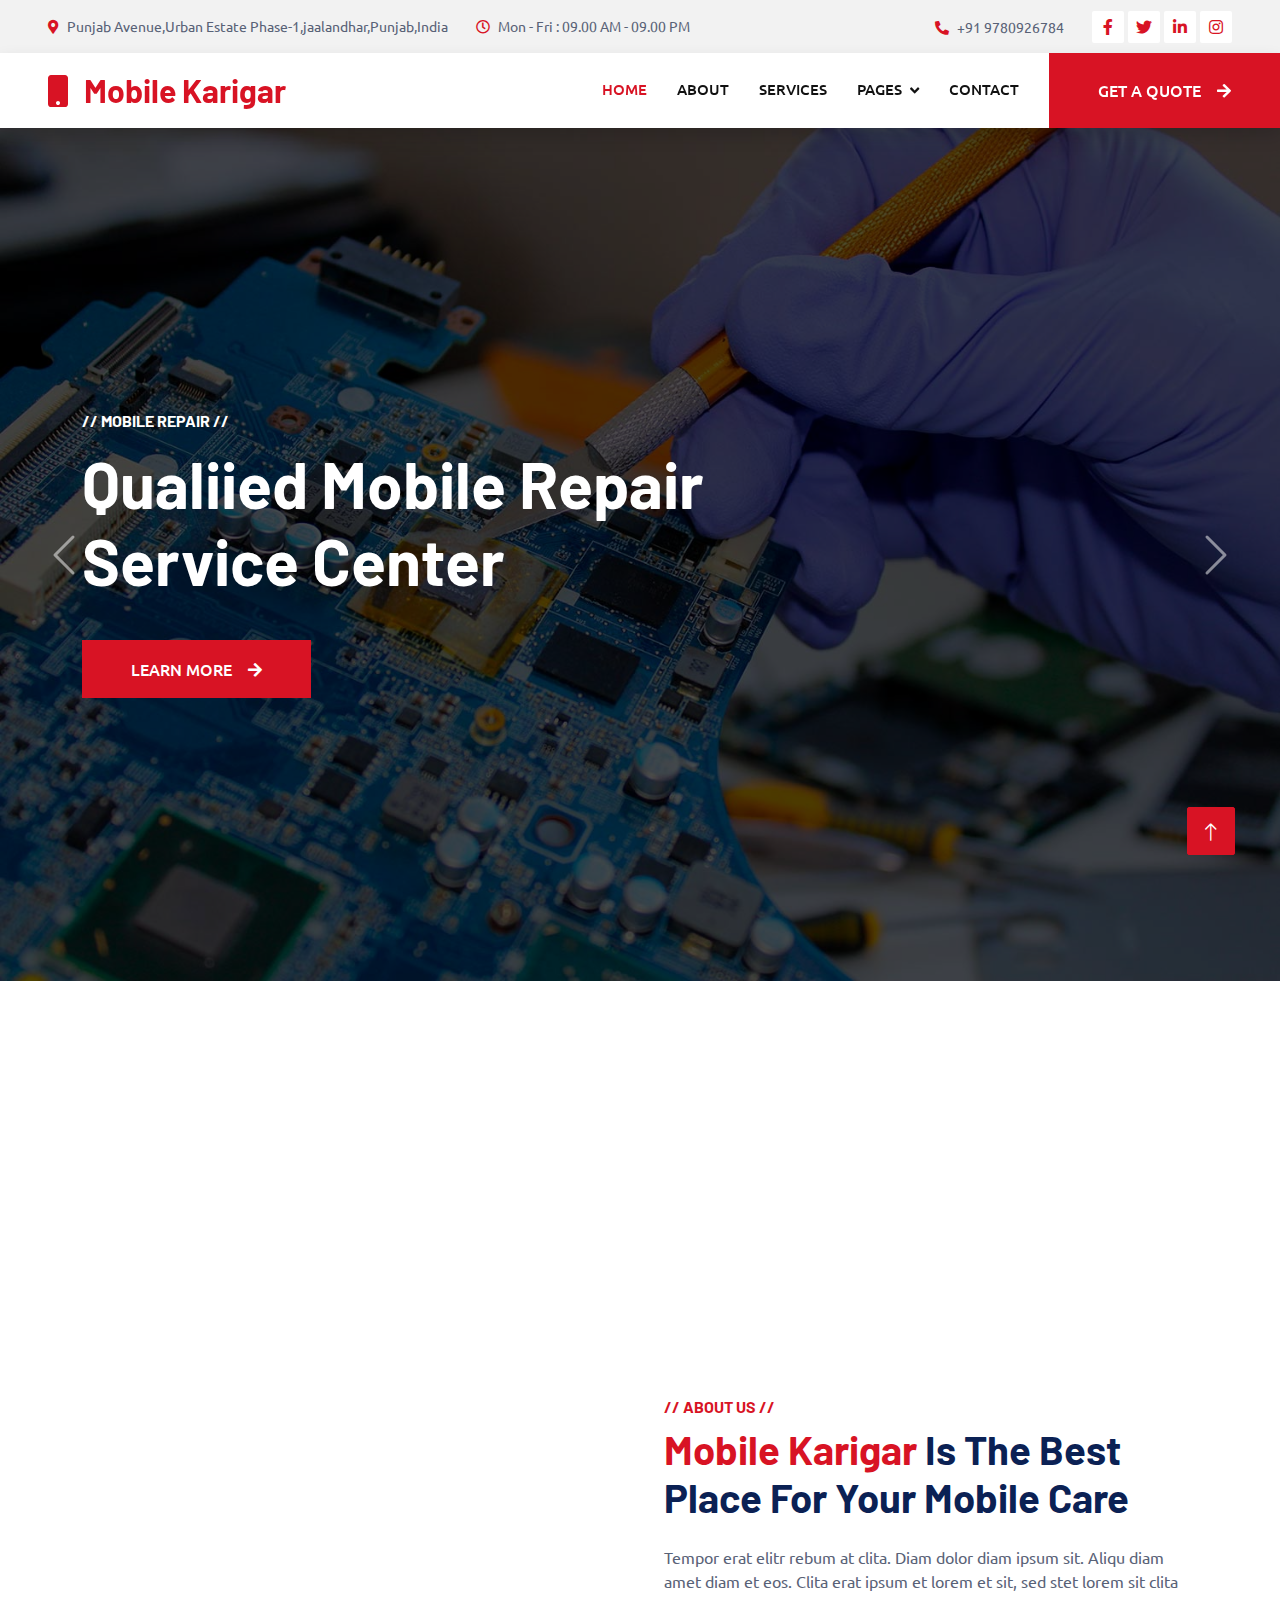
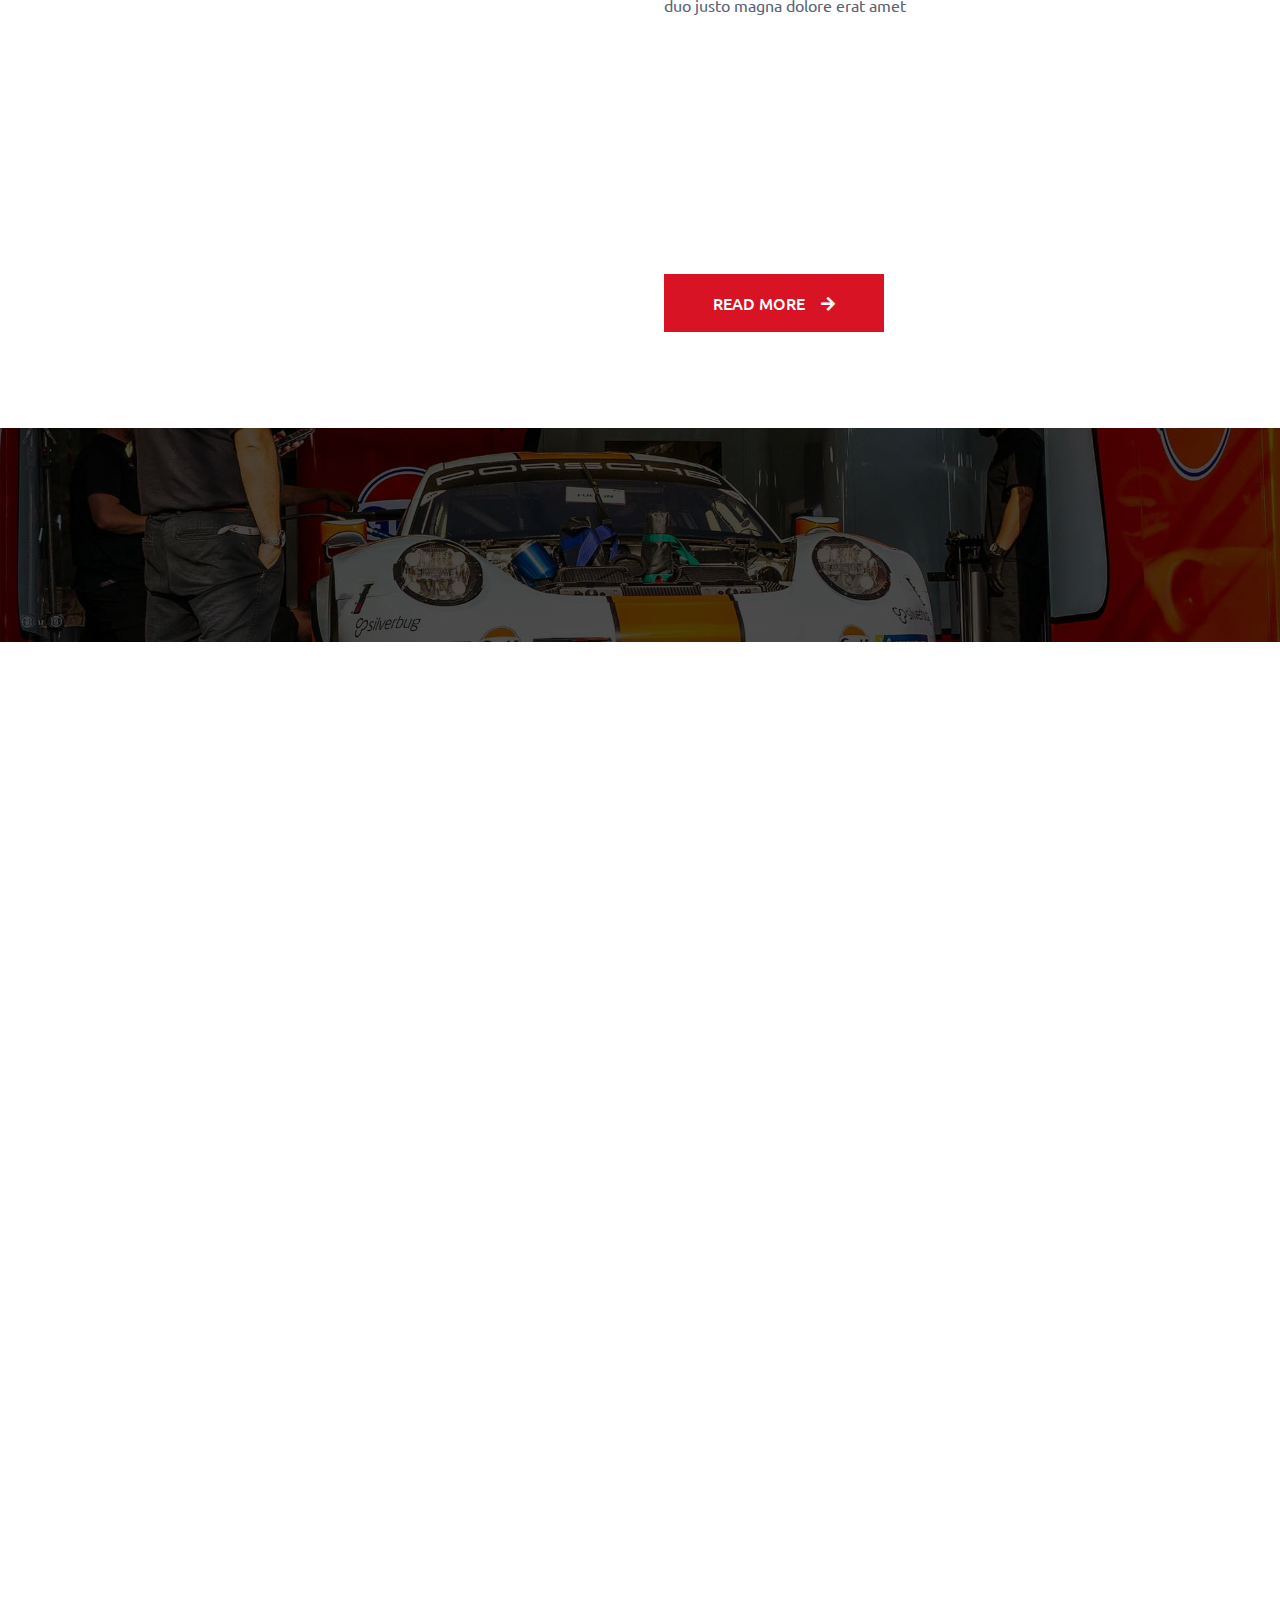
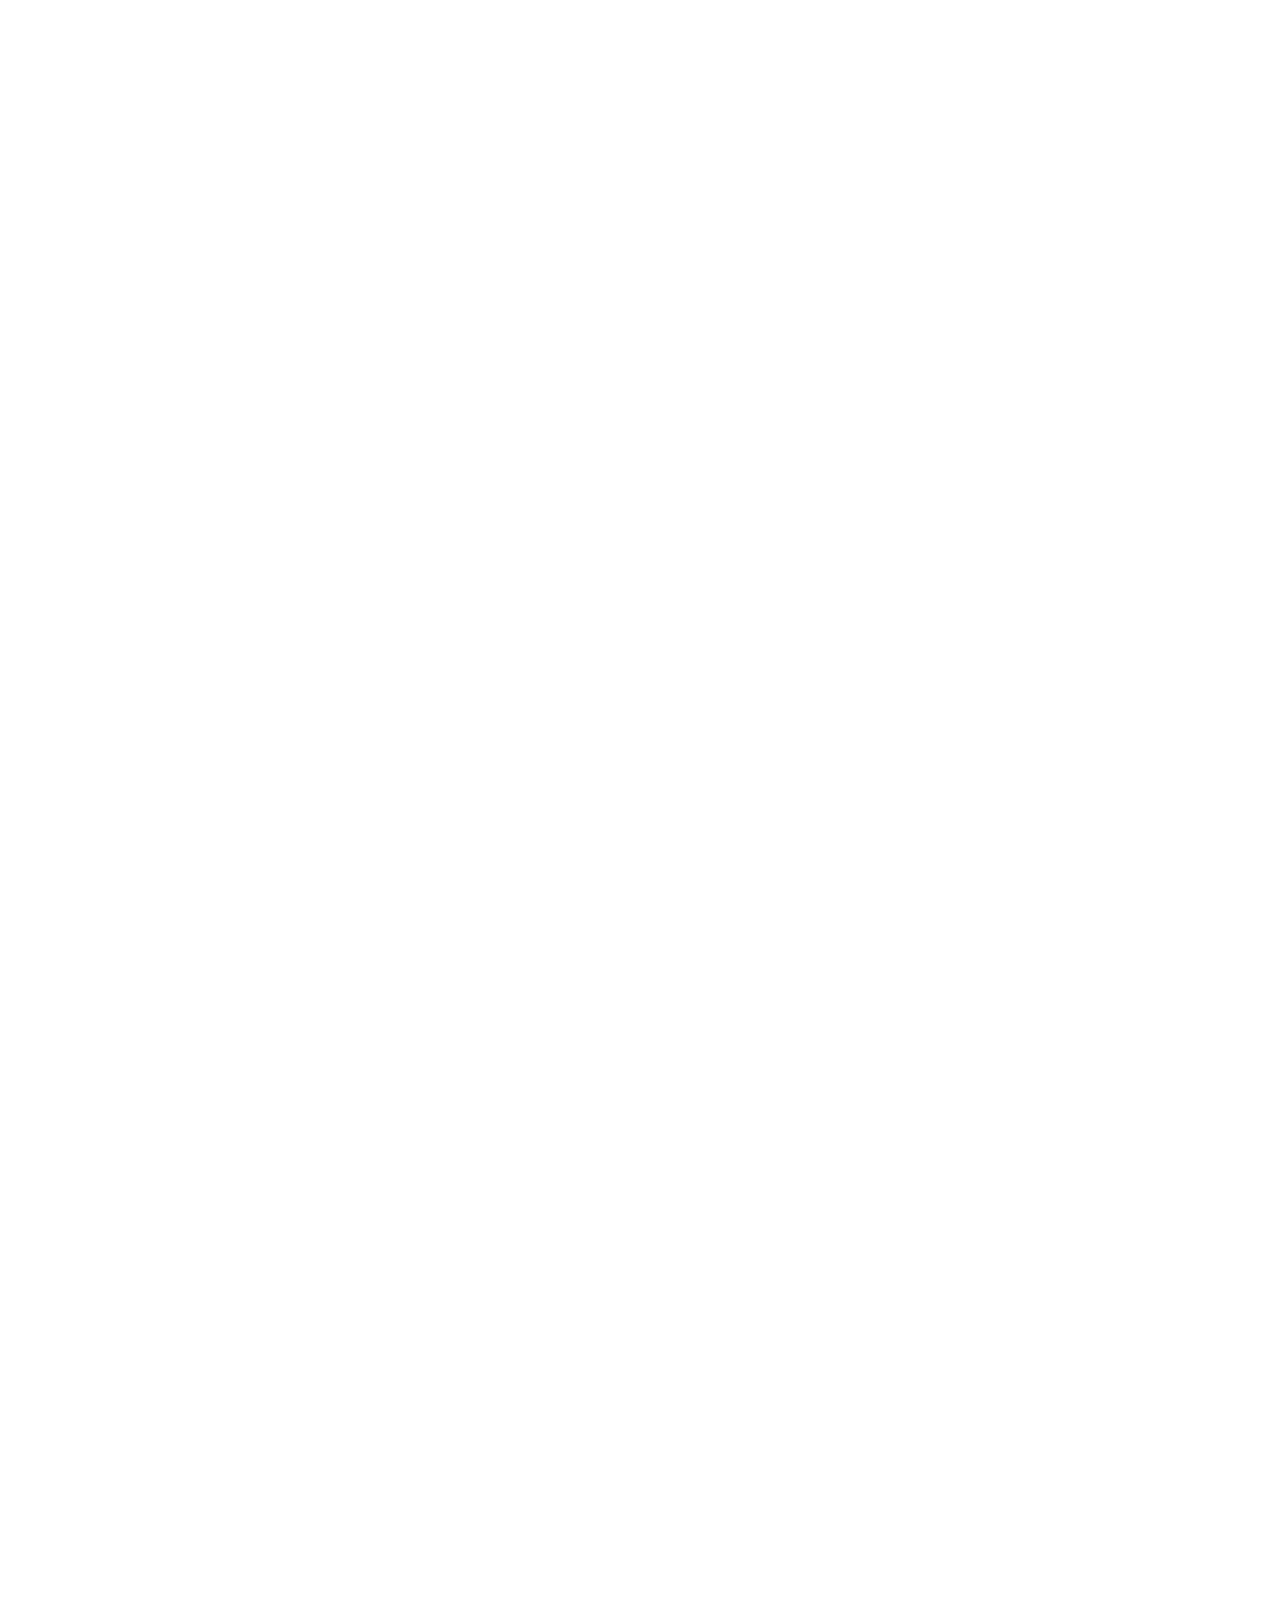
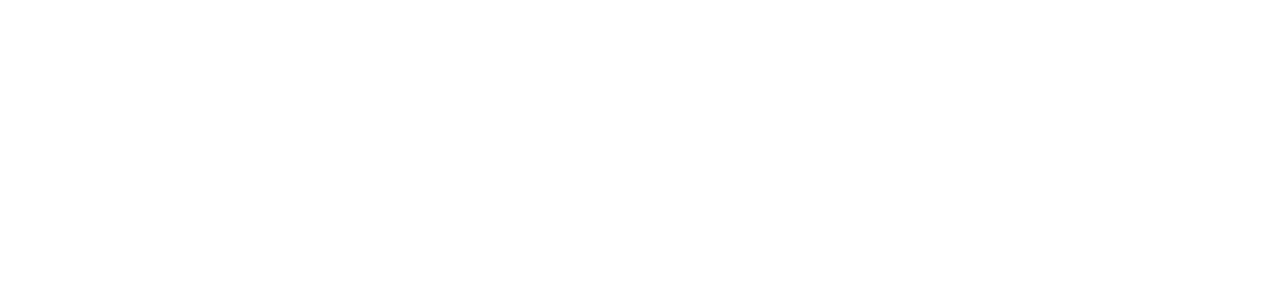
==== commit ad6155e1: "updates" ====
--- a/index.html
+++ b/index.html
@@ -75,7 +75,7 @@
     <!-- Navbar Start -->
     <nav class="navbar navbar-expand-lg bg-white navbar-light shadow sticky-top p-0">
         <a href="index.html" class="navbar-brand d-flex align-items-center px-4 px-lg-5">
-            <h2 class="m-0 text-primary"><i class="fa fa-car me-3"></i>Mobile Karigar</h2>
+            <h2 class="m-0 text-primary"><i class="fa fa-mobile me-3"></i>Mobile Karigar</h2>
         </a>
         <button type="button" class="navbar-toggler me-4" data-bs-toggle="collapse" data-bs-target="#navbarCollapse">
             <span class="navbar-toggler-icon"></span>
@@ -112,12 +112,12 @@
                         <div class="container">
                             <div class="row align-items-center justify-content-center justify-content-lg-start">
                                 <div class="col-10 col-lg-7 text-center text-lg-start">
-                                    <h6 class="text-white text-uppercase mb-3 animated slideInDown">// Mobile Repair0 //</h6>
+                                    <h6 class="text-white text-uppercase mb-3 animated slideInDown">// Mobile Repair //</h6>
                                     <h1 class="display-3 text-white mb-4 pb-3 animated slideInDown">Qualiied Mobile Repair Service Center</h1>
                                     <a href="" class="btn btn-primary py-3 px-5 animated slideInDown">Learn More<i class="fa fa-arrow-right ms-3"></i></a>
                                 </div>
                                 <div class="col-lg-5 d-none d-lg-flex animated zoomIn">
-                                    <img class="img-fluid" src="img/iphone-hd-png-iphone-in--transparent-png-image-2382.png" alt="">
+                                    <img class="img-fluid" src="img/iphone.png" alt="">
                                 </div>
                             </div>
                         </div>
@@ -129,12 +129,12 @@
                         <div class="container">
                             <div class="row align-items-center justify-content-center justify-content-lg-start">
                                 <div class="col-10 col-lg-7 text-center text-lg-start">
-                                    <h6 class="text-white text-uppercase mb-3 animated slideInDown">// Car Servicing //</h6>
-                                    <h1 class="display-3 text-white mb-4 pb-3 animated slideInDown">Qualified Car Wash Service Center</h1>
+                                    <h6 class="text-white text-uppercase mb-3 animated slideInDown">// Mobile Servicing //</h6>
+                                    <h1 class="display-3 text-white mb-4 pb-3 animated slideInDown">Qualified Mobile Service Center</h1>
                                     <a href="" class="btn btn-primary py-3 px-5 animated slideInDown">Learn More<i class="fa fa-arrow-right ms-3"></i></a>
                                 </div>
                                 <div class="col-lg-5 d-none d-lg-flex animated zoomIn">
-                                    <img class="img-fluid" src="img/carousel-2.png" alt="">
+                                    <img class="img-fluid" src="img/Iphone-repair-900x795.png" alt="">
                                 </div>
                             </div>
                         </div>
@@ -202,16 +202,16 @@
             <div class="row g-5">
                 <div class="col-lg-6 pt-4" style="min-height: 400px;">
                     <div class="position-relative h-100 wow fadeIn" data-wow-delay="0.1s">
-                        <img class="position-absolute img-fluid w-100 h-100" src="img/about.jpg" style="object-fit: cover;" alt="">
-                        <div class="position-absolute top-0 end-0 mt-n4 me-n4 py-4 px-5" style="background: rgba(0, 0, 0, .08);">
+                        <img class="position-absolute img-fluid w-100 h-100" src="img/repair-phone.png" style="object-fit: cover;" alt="">
+                        <!-- <div class="position-absolute top-0 end-0 mt-n4 me-n4 py-4 px-5" style="background: rgba(0, 0, 0, .08);">
                             <h1 class="display-4 text-white mb-0">15 <span class="fs-4">Years</span></h1>
                             <h4 class="text-white">Experience</h4>
-                        </div>
+                        </div> -->
                     </div>
                 </div>
                 <div class="col-lg-6">
                     <h6 class="text-primary text-uppercase">// About Us //</h6>
-                    <h1 class="mb-4"><span class="text-primary">Mobile Karigar</span> Is The Best Place For Your Auto Care</h1>
+                    <h1 class="mb-4"><span class="text-primary">Mobile Karigar</span> Is The Best Place For Your Mobile Care</h1>
                     <p class="mb-4">Tempor erat elitr rebum at clita. Diam dolor diam ipsum sit. Aliqu diam amet diam et eos. Clita erat ipsum et lorem et sit, sed stet lorem sit clita duo justo magna dolore erat amet</p>
                     <div class="row g-4 mb-3 pb-3">
                         <div class="col-12 wow fadeIn" data-wow-delay="0.1s">
@@ -262,22 +262,22 @@
             <div class="row g-4">
                 <div class="col-md-6 col-lg-3 text-center wow fadeIn" data-wow-delay="0.1s">
                     <i class="fa fa-check fa-2x text-white mb-3"></i>
-                    <h2 class="text-white mb-2" data-toggle="counter-up">1234</h2>
+                    <h2 class="text-white mb-2" data-toggle="counter-up">6</h2>
                     <p class="text-white mb-0">Years Experience</p>
                 </div>
                 <div class="col-md-6 col-lg-3 text-center wow fadeIn" data-wow-delay="0.3s">
                     <i class="fa fa-users-cog fa-2x text-white mb-3"></i>
-                    <h2 class="text-white mb-2" data-toggle="counter-up">1234</h2>
+                    <h2 class="text-white mb-2" data-toggle="counter-up">4</h2>
                     <p class="text-white mb-0">Expert Technicians</p>
                 </div>
                 <div class="col-md-6 col-lg-3 text-center wow fadeIn" data-wow-delay="0.5s">
                     <i class="fa fa-users fa-2x text-white mb-3"></i>
-                    <h2 class="text-white mb-2" data-toggle="counter-up">1234</h2>
+                    <h2 class="text-white mb-2" data-toggle="counter-up">194</h2>
                     <p class="text-white mb-0">Satisfied Clients</p>
                 </div>
                 <div class="col-md-6 col-lg-3 text-center wow fadeIn" data-wow-delay="0.7s">
-                    <i class="fa fa-car fa-2x text-white mb-3"></i>
-                    <h2 class="text-white mb-2" data-toggle="counter-up">1234</h2>
+                    <i class="fa fa-mobile fa-2x text-white mb-3"></i>
+                    <h2 class="text-white mb-2" data-toggle="counter-up">210</h2>
                     <p class="text-white mb-0">Compleate Projects</p>
                 </div>
             </div>
@@ -297,20 +297,20 @@
                 <div class="col-lg-4">
                     <div class="nav w-100 nav-pills me-4">
                         <button class="nav-link w-100 d-flex align-items-center text-start p-4 mb-4 active" data-bs-toggle="pill" data-bs-target="#tab-pane-1" type="button">
-                            <i class="fa fa-car-side fa-2x me-3"></i>
-                            <h4 class="m-0">Diagnostic Test</h4>
+                            <i class="fa fa-mobile fa-2x me-3"></i>
+                            <h4 class="m-0"> Chip level repairing</h4>
                         </button>
                         <button class="nav-link w-100 d-flex align-items-center text-start p-4 mb-4" data-bs-toggle="pill" data-bs-target="#tab-pane-2" type="button">
-                            <i class="fa fa-car fa-2x me-3"></i>
-                            <h4 class="m-0">Engine Servicing</h4>
+                            <i class="fa fa-laptop fa-2x me-3"></i>
+                            <h4 class="m-0">laptop/mobile Servicing</h4>
                         </button>
                         <button class="nav-link w-100 d-flex align-items-center text-start p-4 mb-4" data-bs-toggle="pill" data-bs-target="#tab-pane-3" type="button">
-                            <i class="fa fa-cog fa-2x me-3"></i>
-                            <h4 class="m-0">Tires Replacement</h4>
+                            <i class="fa fa-cogs fa-2x me-3"></i>
+                            <h4 class="m-0">Screen charging jack  Replacement</h4>
                         </button>
                         <button class="nav-link w-100 d-flex align-items-center text-start p-4 mb-0" data-bs-toggle="pill" data-bs-target="#tab-pane-4" type="button">
-                            <i class="fa fa-oil-can fa-2x me-3"></i>
-                            <h4 class="m-0">Oil Changing</h4>
+                            <i class="bi--apple fa-2x me-3"></i>
+                            <h4 class="m-0">iPhone repairing</h4>
                         </button>
                     </div>
                 </div>
--- a/css/style.css
+++ b/css/style.css
@@ -0,0 +1,427 @@
+/********** Template CSS **********/
+:root {
+    --primary: #D81324;
+    --secondary: #0B2154;
+    --light: #F2F2F2;
+    --dark: #111111;
+}
+
+.fw-medium {
+    font-weight: 600 !important;
+}
+
+.back-to-top {
+    position: fixed;
+    display: none;
+    right: 45px;
+    bottom: 45px;
+    z-index: 99;
+}
+
+
+/*** Spinner ***/
+#spinner {
+    opacity: 0;
+    visibility: hidden;
+    transition: opacity .5s ease-out, visibility 0s linear .5s;
+    z-index: 99999;
+}
+
+#spinner.show {
+    transition: opacity .5s ease-out, visibility 0s linear 0s;
+    visibility: visible;
+    opacity: 1;
+}
+
+
+/*** Button ***/
+.btn {
+    font-weight: 500;
+    text-transform: uppercase;
+    transition: .5s;
+}
+
+.btn.btn-primary,
+.btn.btn-secondary {
+    color: #FFFFFF;
+}
+
+.btn-square {
+    width: 38px;
+    height: 38px;
+}
+
+.btn-sm-square {
+    width: 32px;
+    height: 32px;
+}
+
+.btn-lg-square {
+    width: 48px;
+    height: 48px;
+}
+
+.btn-square,
+.btn-sm-square,
+.btn-lg-square {
+    padding: 0;
+    display: flex;
+    align-items: center;
+    justify-content: center;
+    font-weight: normal;
+    border-radius: 2px;
+}
+
+
+/*** Navbar ***/
+.navbar .dropdown-toggle::after {
+    border: none;
+    content: "\f107";
+    font-family: "Font Awesome 5 Free";
+    font-weight: 900;
+    vertical-align: middle;
+    margin-left: 8px;
+}
+
+.navbar-light .navbar-nav .nav-link {
+    margin-right: 30px;
+    padding: 25px 0;
+    color: #FFFFFF;
+    font-size: 15px;
+    text-transform: uppercase;
+    outline: none;
+}
+
+.navbar-light .navbar-nav .nav-link:hover,
+.navbar-light .navbar-nav .nav-link.active {
+    color: var(--primary);
+}
+
+@media (max-width: 991.98px) {
+    .navbar-light .navbar-nav .nav-link  {
+        margin-right: 0;
+        padding: 10px 0;
+    }
+
+    .navbar-light .navbar-nav {
+        border-top: 1px solid #EEEEEE;
+    }
+}
+
+.navbar-light .navbar-brand,
+.navbar-light a.btn {
+    height: 75px;
+}
+
+.navbar-light .navbar-nav .nav-link {
+    color: var(--dark);
+    font-weight: 500;
+}
+
+.navbar-light.sticky-top {
+    top: -100px;
+    transition: .5s;
+}
+
+@media (min-width: 992px) {
+    .navbar .nav-item .dropdown-menu {
+        display: block;
+        border: none;
+        margin-top: 0;
+        top: 150%;
+        opacity: 0;
+        visibility: hidden;
+        transition: .5s;
+    }
+
+    .navbar .nav-item:hover .dropdown-menu {
+        top: 100%;
+        visibility: visible;
+        transition: .5s;
+        opacity: 1;
+    }
+}
+
+
+/*** Header ***/
+.carousel-caption {
+    top: 0;
+    left: 0;
+    right: 0;
+    bottom: 0;
+    background: rgba(0, 0, 0, .7);
+    z-index: 1;
+}
+
+.carousel-control-prev,
+.carousel-control-next {
+    width: 10%;
+}
+
+.carousel-control-prev-icon,
+.carousel-control-next-icon {
+    width: 3rem;
+    height: 3rem;
+}
+
+@media (max-width: 768px) {
+    #header-carousel .carousel-item {
+        position: relative;
+        min-height: 450px;
+    }
+    
+    #header-carousel .carousel-item img {
+        position: absolute;
+        width: 100%;
+        height: 100%;
+        object-fit: cover;
+    }
+}
+
+.page-header {
+    background-position: center center;
+    background-repeat: no-repeat;
+    background-size: cover;
+}
+
+.page-header-inner {
+    background: rgba(0, 0, 0, .7);
+}
+
+.breadcrumb-item + .breadcrumb-item::before {
+    color: var(--light);
+}
+
+
+/*** Facts ***/
+.fact {
+    background: linear-gradient(rgba(0, 0, 0, .7), rgba(0, 0, 0, .7)), url(../img/carousel-bg-1.jpg);
+    background-position: center center;
+    background-repeat: no-repeat;
+    background-size: cover;
+}
+
+
+/*** Service ***/
+.service .nav .nav-link {
+    background: var(--light);
+    transition: .5s;
+}
+
+.service .nav .nav-link.active {
+    background: var(--primary);
+}
+
+.service .nav .nav-link.active h4 {
+    color: #FFFFFF !important;
+}
+
+
+/*** Booking ***/
+.booking {
+    background: linear-gradient(rgba(0, 0, 0, .7), rgba(0, 0, 0, .7)), url(../img/carousel-bg-2.jpg) center center no-repeat;
+    background-size: cover;
+}
+
+.bootstrap-datetimepicker-widget.bottom {
+    top: auto !important;
+}
+
+.bootstrap-datetimepicker-widget .table * {
+    border-bottom-width: 0px;
+}
+
+.bootstrap-datetimepicker-widget .table th {
+    font-weight: 500;
+}
+
+.bootstrap-datetimepicker-widget.dropdown-menu {
+    padding: 10px;
+    border-radius: 2px;
+}
+
+.bootstrap-datetimepicker-widget table td.active,
+.bootstrap-datetimepicker-widget table td.active:hover {
+    background: var(--primary);
+}
+
+.bootstrap-datetimepicker-widget table td.today::before {
+    border-bottom-color: var(--primary);
+}
+
+
+/*** Team ***/
+.team-item .team-overlay {
+    display: flex;
+    align-items: center;
+    justify-content: center;
+    background: var(--primary);
+    transform: scale(0);
+    transition: .5s;
+}
+
+.team-item:hover .team-overlay {
+    transform: scale(1);
+}
+
+.team-item .team-overlay .btn {
+    color: var(--primary);
+    background: #FFFFFF;
+}
+
+.team-item .team-overlay .btn:hover {
+    color: #FFFFFF;
+    background: var(--secondary)
+}
+
+
+/*** Testimonial ***/
+.testimonial-carousel .owl-item .testimonial-text,
+.testimonial-carousel .owl-item.center .testimonial-text * {
+    transition: .5s;
+}
+
+.testimonial-carousel .owl-item.center .testimonial-text {
+    background: var(--primary) !important;
+}
+
+.testimonial-carousel .owl-item.center .testimonial-text * {
+    color: #FFFFFF !important;
+}
+
+.testimonial-carousel .owl-dots {
+    margin-top: 24px;
+    display: flex;
+    align-items: flex-end;
+    justify-content: center;
+}
+
+.testimonial-carousel .owl-dot {
+    position: relative;
+    display: inline-block;
+    margin: 0 5px;
+    width: 15px;
+    height: 15px;
+    border: 1px solid #CCCCCC;
+    transition: .5s;
+}
+
+.testimonial-carousel .owl-dot.active {
+    background: var(--primary);
+    border-color: var(--primary);
+}
+
+
+/*** Footer ***/
+.footer {
+    background: linear-gradient(rgba(0, 0, 0, .9), rgba(0, 0, 0, .9)), url(../img/carousel-bg-1.jpg) center center no-repeat;
+    background-size: cover;
+}
+
+.footer .btn.btn-social {
+    margin-right: 5px;
+    width: 35px;
+    height: 35px;
+    display: flex;
+    align-items: center;
+    justify-content: center;
+    color: var(--light);
+    border: 1px solid #FFFFFF;
+    border-radius: 35px;
+    transition: .3s;
+}
+
+.footer .btn.btn-social:hover {
+    color: var(--primary);
+}
+
+.footer .btn.btn-link {
+    display: block;
+    margin-bottom: 5px;
+    padding: 0;
+    text-align: left;
+    color: #FFFFFF;
+    font-size: 15px;
+    font-weight: normal;
+    text-transform: capitalize;
+    transition: .3s;
+}
+
+.footer .btn.btn-link::before {
+    position: relative;
+    content: "\f105";
+    font-family: "Font Awesome 5 Free";
+    font-weight: 900;
+    margin-right: 10px;
+}
+
+.footer .btn.btn-link:hover {
+    letter-spacing: 1px;
+    box-shadow: none;
+}
+
+.footer .copyright {
+    padding: 25px 0;
+    font-size: 15px;
+    border-top: 1px solid rgba(256, 256, 256, .1);
+}
+
+.footer .copyright a {
+    color: var(--light);
+}
+
+.footer .footer-menu a {
+    margin-right: 15px;
+    padding-right: 15px;
+    border-right: 1px solid rgba(255, 255, 255, .3);
+}
+
+.footer .footer-menu a:last-child {
+    margin-right: 0;
+    padding-right: 0;
+    border-right: none;
+}
+
+.bi--apple {
+    display: inline-block;
+    width: 1em;
+    height: 1em;
+    --svg: url("data:image/svg+xml,%3Csvg xmlns='http://www.w3.org/2000/svg' viewBox='0 0 16 16'%3E%3Cdefs%3E%3Cpath id='biApple0' d='M11.182.008C11.148-.03 9.923.023 8.857 1.18c-1.066 1.156-.902 2.482-.878 2.516s1.52.087 2.475-1.258s.762-2.391.728-2.43m3.314 11.733c-.048-.096-2.325-1.234-2.113-3.422s1.675-2.789 1.698-2.854s-.597-.79-1.254-1.157a3.7 3.7 0 0 0-1.563-.434c-.108-.003-.483-.095-1.254.116c-.508.139-1.653.589-1.968.607c-.316.018-1.256-.522-2.267-.665c-.647-.125-1.333.131-1.824.328c-.49.196-1.422.754-2.074 2.237c-.652 1.482-.311 3.83-.067 4.56s.625 1.924 1.273 2.796c.576.984 1.34 1.667 1.659 1.899s1.219.386 1.843.067c.502-.308 1.408-.485 1.766-.472c.357.013 1.061.154 1.782.539c.571.197 1.111.115 1.652-.105c.541-.221 1.324-1.059 2.238-2.758q.52-1.185.473-1.282'/%3E%3C/defs%3E%3Cg fill='%23000'%3E%3Cuse href='%23biApple0'/%3E%3Cuse href='%23biApple0'/%3E%3C/g%3E%3C/svg%3E");
+    background-color: currentColor;
+    -webkit-mask-image: var(--svg);
+    mask-image: var(--svg);
+    -webkit-mask-repeat: no-repeat;
+    mask-repeat: no-repeat;
+    -webkit-mask-size: 100% 100%;
+    mask-size: 100% 100%;
+  }
+
+  .crack {
+    position: absolute;
+    background-color: #ccc;
+    transform-origin: 50% 50%;
+}
+
+.crack1 {
+    width: 2px;
+    height: 100%;
+    top: 0;
+    left: 50%;
+    transform: rotate(-20deg);
+}
+
+.crack2 {
+    width: 2px;
+    height: 100%;
+    top: 0;
+    left: 20%;
+    transform: rotate(15deg);
+}
+
+.crack3 {
+    width: 2px;
+    height: 100%;
+    top: 0;
+    right: 20%;
+    transform: rotate(-10deg);
+}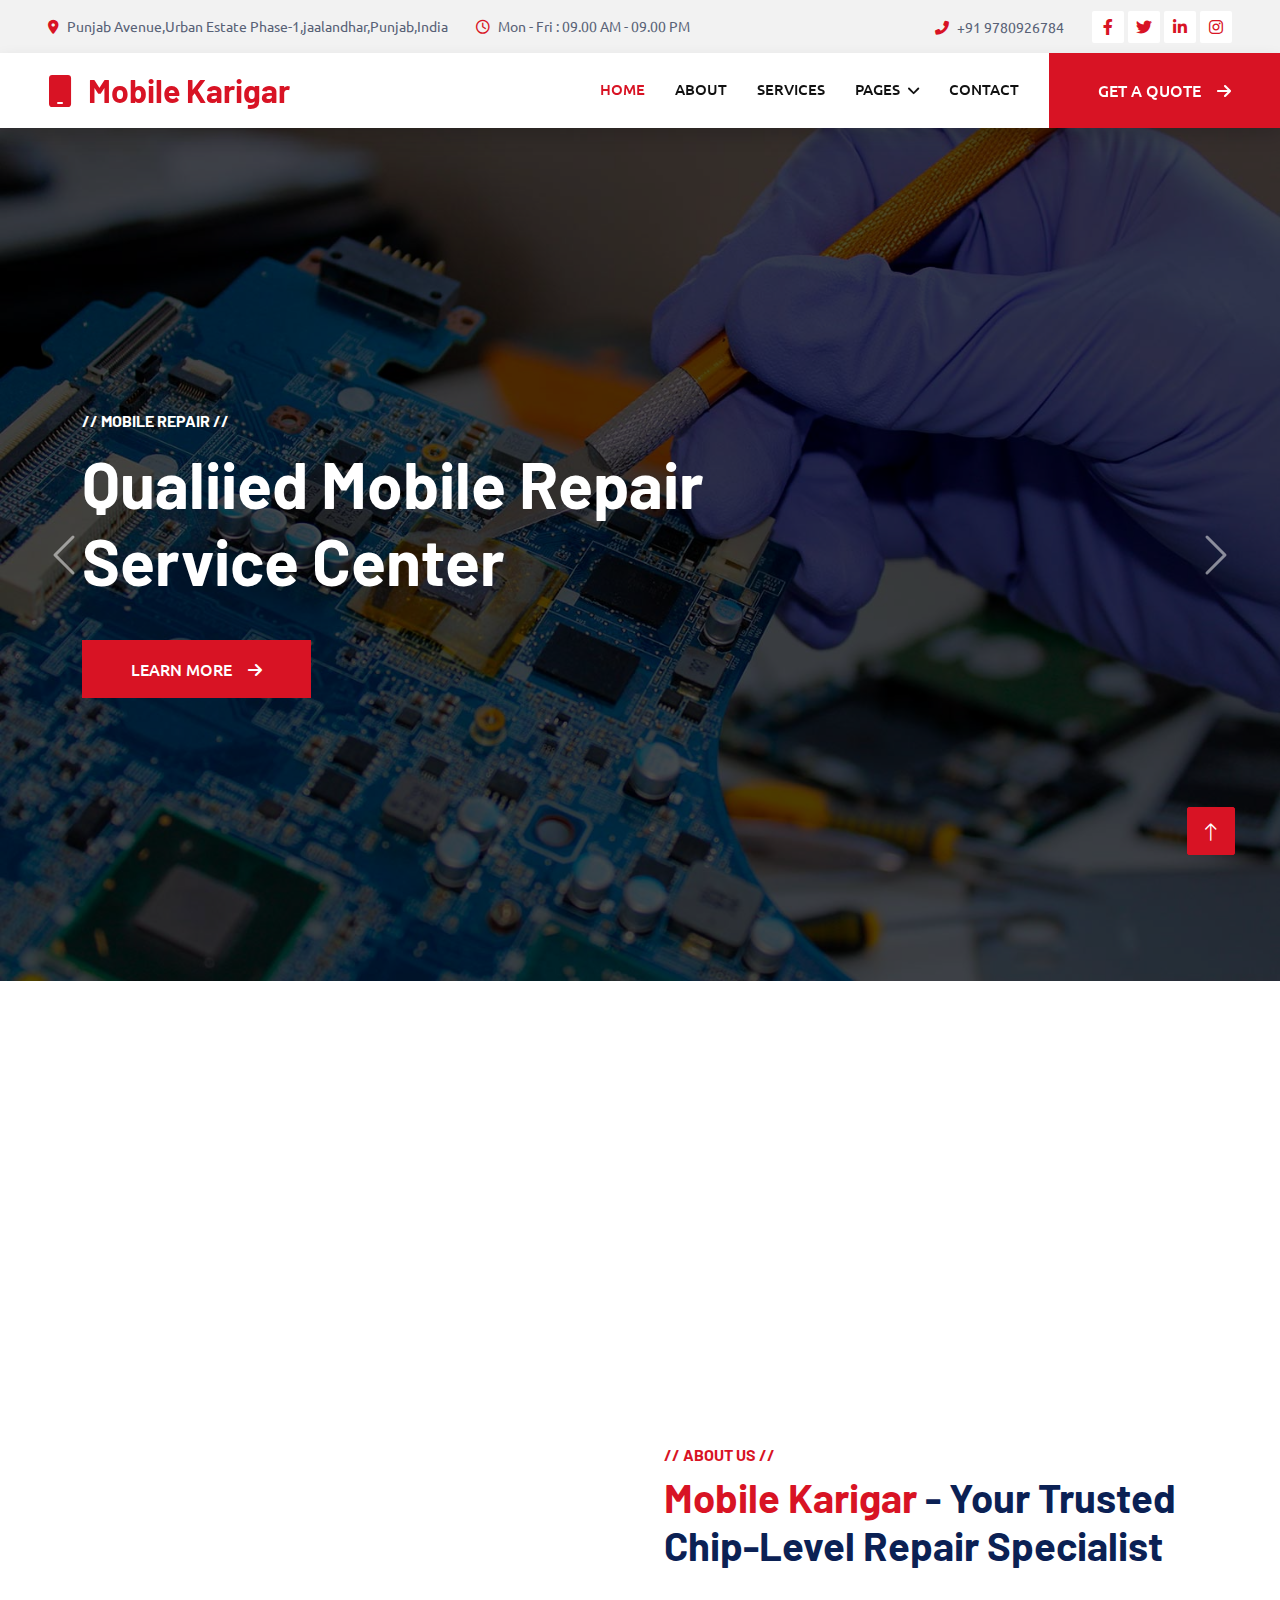
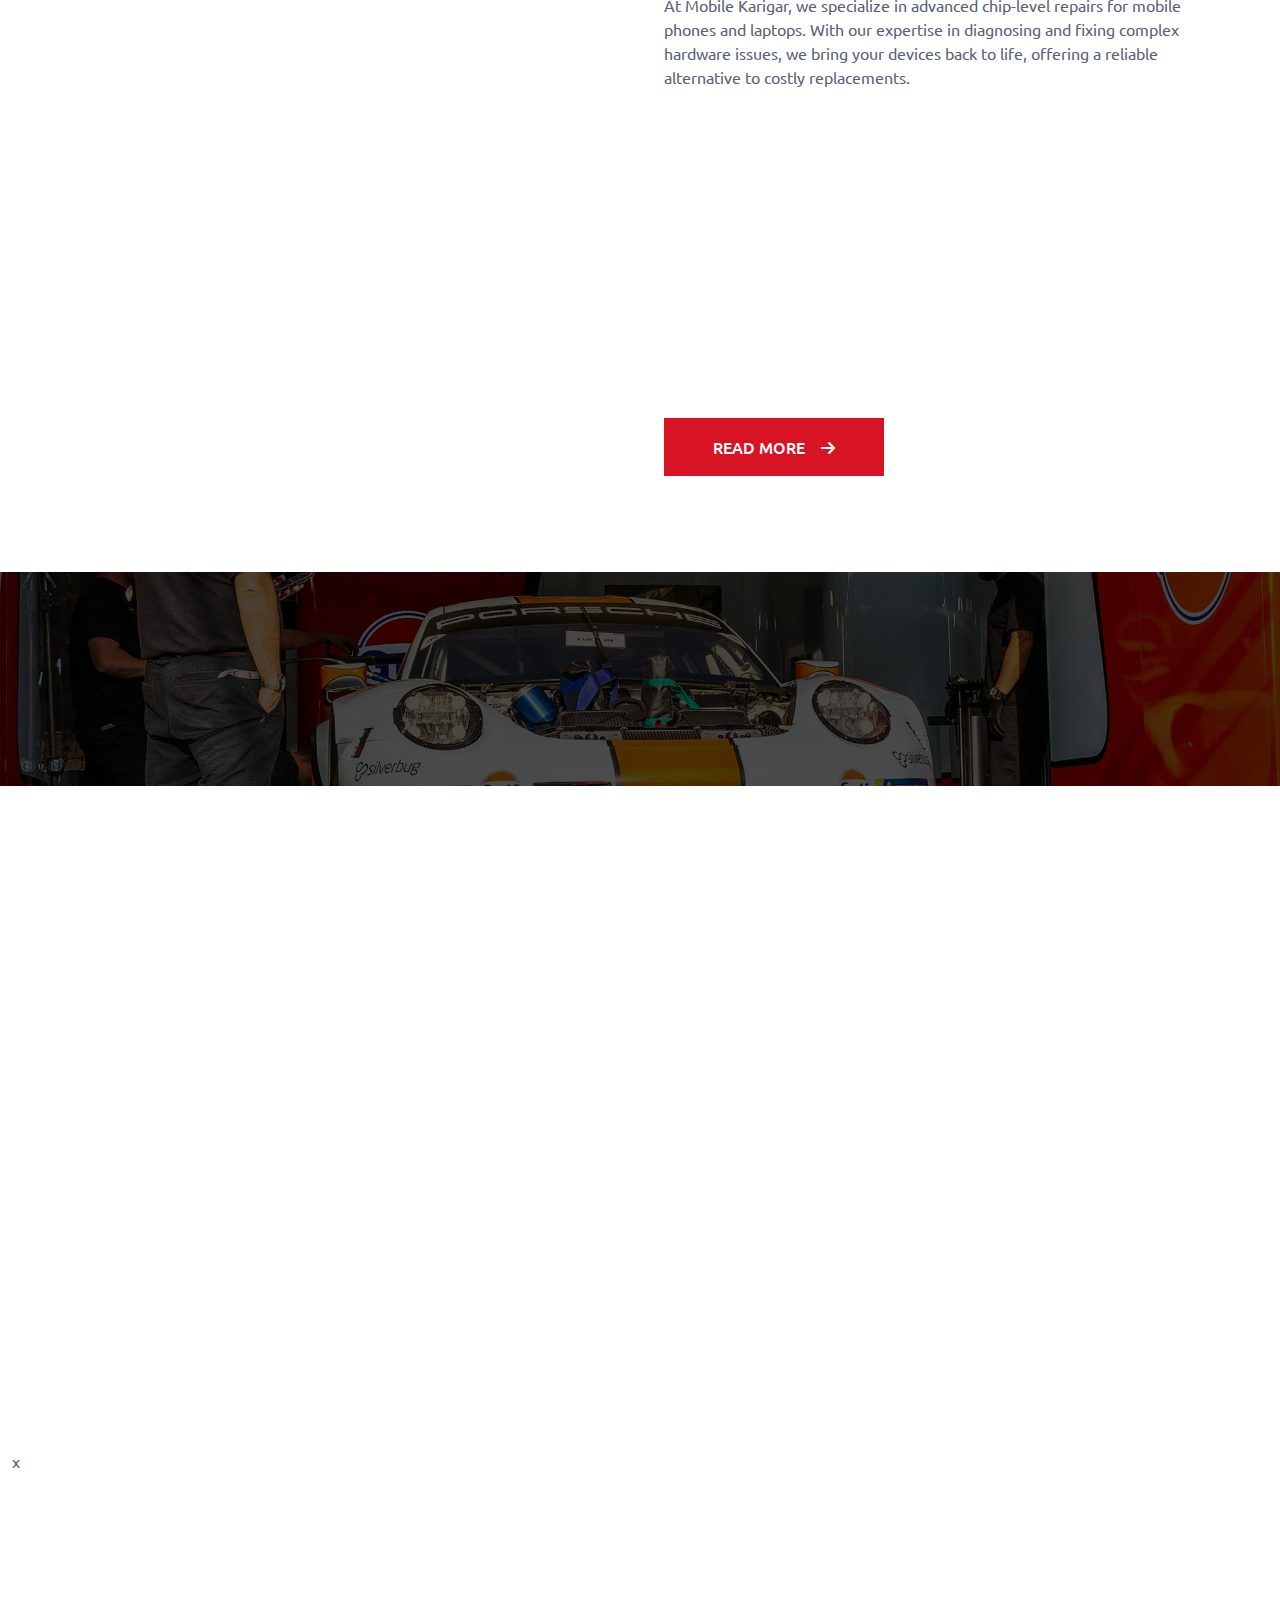
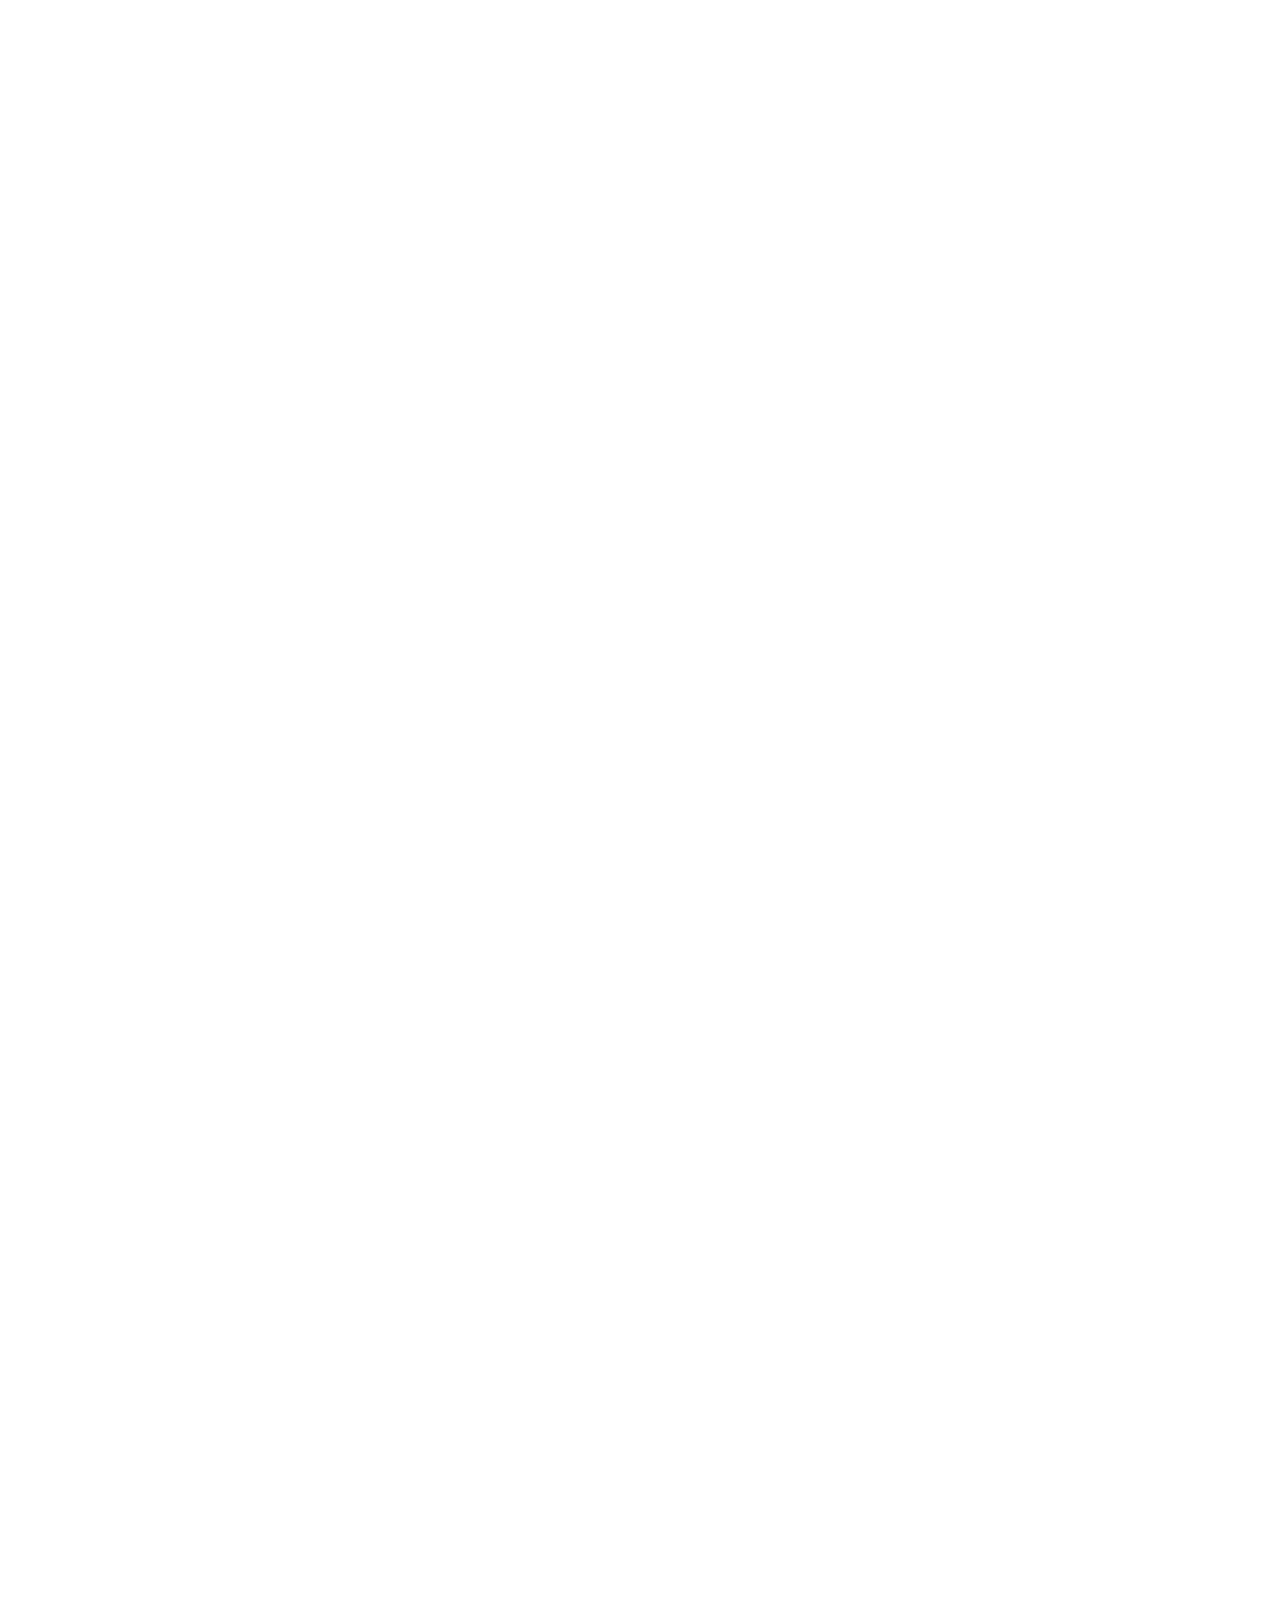
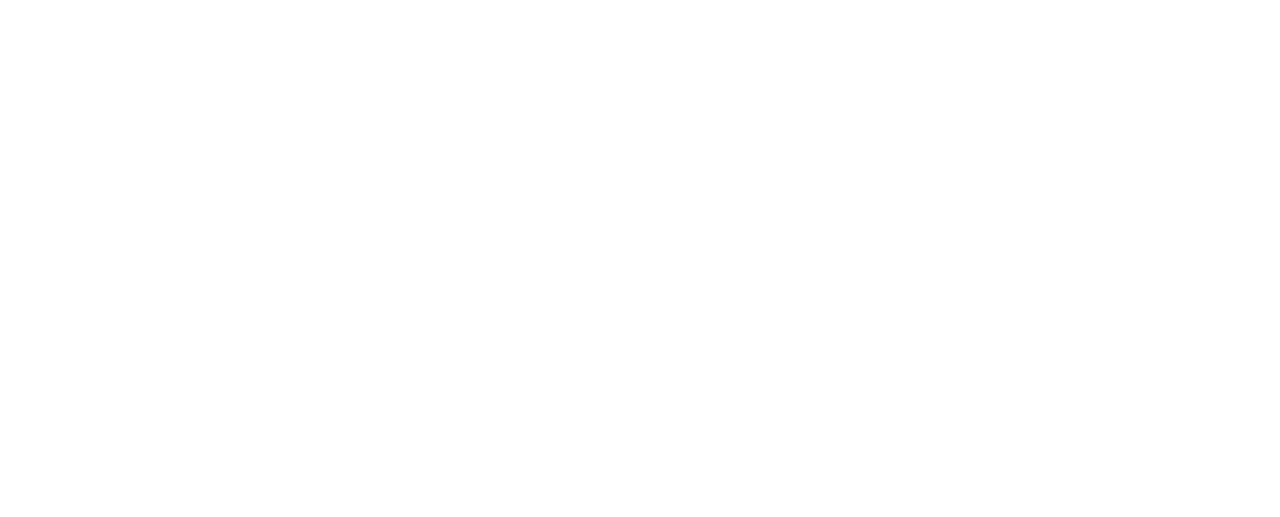
==== commit cb76d4ff: "update" ====
--- a/index.html
+++ b/index.html
@@ -27,6 +27,8 @@
 
     <!-- Customized Bootstrap Stylesheet -->
     <link href="css/bootstrap.min.css" rel="stylesheet">
+    <link rel="stylesheet" href="https://cdnjs.cloudflare.com/ajax/libs/font-awesome/6.0.0-beta3/css/all.min.css">
+
 
     <!-- Template Stylesheet -->
     <link href="css/style.css" rel="stylesheet">
@@ -156,104 +158,100 @@
     <!-- Carousel End -->
 
 
-    <!-- Service Start -->
-    <div class="container-xxl py-5">
-        <div class="container">
-            <div class="row g-4">
-                <div class="col-lg-4 col-md-6 wow fadeInUp" data-wow-delay="0.1s">
-                    <div class="d-flex py-5 px-4">
-                        <i class="fa fa-certificate fa-3x text-primary flex-shrink-0"></i>
-                        <div class="ps-4">
-                            <h5 class="mb-3">Quality Servicing</h5>
-                            <p>Diam dolor diam ipsum sit amet diam et eos erat ipsum</p>
-                            <a class="text-secondary border-bottom" href="">Read More</a>
-                        </div>
-                    </div>
-                </div>
-                <div class="col-lg-4 col-md-6 wow fadeInUp" data-wow-delay="0.3s">
-                    <div class="d-flex bg-light py-5 px-4">
-                        <i class="fa fa-users-cog fa-3x text-primary flex-shrink-0"></i>
-                        <div class="ps-4">
-                            <h5 class="mb-3">Expert Workers</h5>
-                            <p>Diam dolor diam ipsum sit amet diam et eos erat ipsum</p>
-                            <a class="text-secondary border-bottom" href="">Read More</a>
-                        </div>
-                    </div>
-                </div>
-                <div class="col-lg-4 col-md-6 wow fadeInUp" data-wow-delay="0.5s">
-                    <div class="d-flex py-5 px-4">
-                        <i class="fa fa-tools fa-3x text-primary flex-shrink-0"></i>
-                        <div class="ps-4">
-                            <h5 class="mb-3">Modern Equipment</h5>
-                            <p>Diam dolor diam ipsum sit amet diam et eos erat ipsum</p>
-                            <a class="text-secondary border-bottom" href="">Read More</a>
-                        </div>
-                    </div>
-                </div>
-            </div>
-        </div>
-    </div>
-    <!-- Service End -->
-
-
-    <!-- About Start -->
-    <div class="container-xxl py-5">
-        <div class="container">
-            <div class="row g-5">
-                <div class="col-lg-6 pt-4" style="min-height: 400px;">
-                    <div class="position-relative h-100 wow fadeIn" data-wow-delay="0.1s">
-                        <img class="position-absolute img-fluid w-100 h-100" src="img/repair-phone.png" style="object-fit: cover;" alt="">
-                        <!-- <div class="position-absolute top-0 end-0 mt-n4 me-n4 py-4 px-5" style="background: rgba(0, 0, 0, .08);">
-                            <h1 class="display-4 text-white mb-0">15 <span class="fs-4">Years</span></h1>
-                            <h4 class="text-white">Experience</h4>
-                        </div> -->
-                    </div>
-                </div>
-                <div class="col-lg-6">
-                    <h6 class="text-primary text-uppercase">// About Us //</h6>
-                    <h1 class="mb-4"><span class="text-primary">Mobile Karigar</span> Is The Best Place For Your Mobile Care</h1>
-                    <p class="mb-4">Tempor erat elitr rebum at clita. Diam dolor diam ipsum sit. Aliqu diam amet diam et eos. Clita erat ipsum et lorem et sit, sed stet lorem sit clita duo justo magna dolore erat amet</p>
-                    <div class="row g-4 mb-3 pb-3">
-                        <div class="col-12 wow fadeIn" data-wow-delay="0.1s">
-                            <div class="d-flex">
-                                <div class="bg-light d-flex flex-shrink-0 align-items-center justify-content-center mt-1" style="width: 45px; height: 45px;">
-                                    <span class="fw-bold text-secondary">01</span>
-                                </div>
-                                <div class="ps-3">
-                                    <h6>Professional & Expert</h6>
-                                    <span>Diam dolor diam ipsum sit amet diam et eos</span>
-                                </div>
-                            </div>
-                        </div>
-                        <div class="col-12 wow fadeIn" data-wow-delay="0.3s">
-                            <div class="d-flex">
-                                <div class="bg-light d-flex flex-shrink-0 align-items-center justify-content-center mt-1" style="width: 45px; height: 45px;">
-                                    <span class="fw-bold text-secondary">02</span>
-                                </div>
-                                <div class="ps-3">
-                                    <h6>Quality Servicing Center</h6>
-                                    <span>Diam dolor diam ipsum sit amet diam et eos</span>
-                                </div>
-                            </div>
-                        </div>
-                        <div class="col-12 wow fadeIn" data-wow-delay="0.5s">
-                            <div class="d-flex">
-                                <div class="bg-light d-flex flex-shrink-0 align-items-center justify-content-center mt-1" style="width: 45px; height: 45px;">
-                                    <span class="fw-bold text-secondary">03</span>
-                                </div>
-                                <div class="ps-3">
-                                    <h6>Awards Winning Workers</h6>
-                                    <span>Diam dolor diam ipsum sit amet diam et eos</span>
-                                </div>
-                            </div>
-                        </div>
-                    </div>
-                    <a href="" class="btn btn-primary py-3 px-5">Read More<i class="fa fa-arrow-right ms-3"></i></a>
-                </div>
-            </div>
-        </div>
-    </div>
-    <!-- About End -->
+<!-- Service Start -->
+<div class="container-xxl py-5">
+    <div class="container">
+        <div class="row g-4">
+            <div class="col-lg-4 col-md-6 wow fadeInUp" data-wow-delay="0.1s">
+                <div class="d-flex py-5 px-4">
+                    <i class="fas fa-screwdriver-wrench fa-3x text-primary flex-shrink-0"></i>
+                    <div class="ps-4">
+                        <h5 class="mb-3">Reliable Repairs</h5>
+                        <p>Our expert technicians provide top-notch repairs, ensuring your device functions perfectly.</p>
+                        <a class="text-secondary border-bottom" href="#">Learn More</a>
+                    </div>
+                </div>
+            </div>
+            <div class="col-lg-4 col-md-6 wow fadeInUp" data-wow-delay="0.3s">
+                <div class="d-flex bg-light py-5 px-4">
+                    <i class="fas fa-user-shield fa-3x text-primary flex-shrink-0"></i>
+                    <div class="ps-4">
+                        <h5 class="mb-3">Certified Technicians</h5>
+                        <p>Our team of certified professionals handles your devices with the utmost care and skill.</p>
+                        <a class="text-secondary border-bottom" href="#">Learn More</a>
+                    </div>
+                </div>
+            </div>
+            <div class="col-lg-4 col-md-6 wow fadeInUp" data-wow-delay="0.5s">
+                <div class="d-flex py-5 px-4">
+                    <i class="fas fa-laptop fa-3x text-primary flex-shrink-0"></i>
+                    <div class="ps-4">
+                        <h5 class="mb-3">Advanced Diagnostics</h5>
+                        <p>We use state-of-the-art diagnostic tools to quickly and accurately assess device issues.</p>
+                        <a class="text-secondary border-bottom" href="#">Learn More</a>
+                    </div>
+                </div>
+            </div>
+        </div>
+    </div>
+</div>
+<!-- Service End -->
+
+
+<!-- About Start -->
+<div class="container-xxl py-5">
+    <div class="container">
+        <div class="row g-5">
+            <div class="col-lg-6 pt-4" style="min-height: 400px;">
+                <div class="position-relative h-100 wow fadeIn" data-wow-delay="0.1s">
+                    <img class="position-absolute img-fluid w-100 h-100" src="img/repair-phone.png" style="object-fit: cover;" alt="">
+                </div>
+            </div>
+            <div class="col-lg-6">
+                <h6 class="text-primary text-uppercase">// About Us //</h6>
+                <h1 class="mb-4"><span class="text-primary">Mobile Karigar</span> - Your Trusted Chip-Level Repair Specialist</h1>
+                <p class="mb-4">At Mobile Karigar, we specialize in advanced chip-level repairs for mobile phones and laptops. With our expertise in diagnosing and fixing complex hardware issues, we bring your devices back to life, offering a reliable alternative to costly replacements.</p>
+                <div class="row g-4 mb-3 pb-3">
+                    <div class="col-12 wow fadeIn" data-wow-delay="0.1s">
+                        <div class="d-flex">
+                            <div class="bg-light d-flex flex-shrink-0 align-items-center justify-content-center mt-1" style="width: 45px; height: 45px;">
+                                <span class="fw-bold text-secondary">01</span>
+                            </div>
+                            <div class="ps-3">
+                                <h6>Expert Technicians</h6>
+                                <span>Our team is skilled in the latest chip-level repair techniques for various devices.</span>
+                            </div>
+                        </div>
+                    </div>
+                    <div class="col-12 wow fadeIn" data-wow-delay="0.3s">
+                        <div class="d-flex">
+                            <div class="bg-light d-flex flex-shrink-0 align-items-center justify-content-center mt-1" style="width: 45px; height: 45px;">
+                                <span class="fw-bold text-secondary">02</span>
+                            </div>
+                            <div class="ps-3">
+                                <h6>State-of-the-Art Equipment</h6>
+                                <span>Equipped with modern tools to ensure high-quality repair for every device.</span>
+                            </div>
+                        </div>
+                    </div>
+                    <div class="col-12 wow fadeIn" data-wow-delay="0.5s">
+                        <div class="d-flex">
+                            <div class="bg-light d-flex flex-shrink-0 align-items-center justify-content-center mt-1" style="width: 45px; height: 45px;">
+                                <span class="fw-bold text-secondary">03</span>
+                            </div>
+                            <div class="ps-3">
+                                <h6>Commitment to Quality</h6>
+                                <span>We prioritize durability and functionality, restoring devices with precision and care.</span>
+                            </div>
+                        </div>
+                    </div>
+                </div>
+                <a href="" class="btn btn-primary py-3 px-5">Read More<i class="fa fa-arrow-right ms-3"></i></a>
+            </div>
+        </div>
+    </div>
+</div>
+<!-- About End -->
 
 
     <!-- Fact Start -->
@@ -285,358 +283,321 @@
     </div>
     <!-- Fact End -->
 
-
-    <!-- Service Start -->
-    <div class="container-xxl service py-5">
-        <div class="container">
-            <div class="text-center wow fadeInUp" data-wow-delay="0.1s">
-                <h6 class="text-primary text-uppercase">// Our Services //</h6>
-                <h1 class="mb-5">Explore Our Services</h1>
-            </div>
-            <div class="row g-4 wow fadeInUp" data-wow-delay="0.3s">
-                <div class="col-lg-4">
-                    <div class="nav w-100 nav-pills me-4">
-                        <button class="nav-link w-100 d-flex align-items-center text-start p-4 mb-4 active" data-bs-toggle="pill" data-bs-target="#tab-pane-1" type="button">
-                            <i class="fa fa-mobile fa-2x me-3"></i>
-                            <h4 class="m-0"> Chip level repairing</h4>
-                        </button>
-                        <button class="nav-link w-100 d-flex align-items-center text-start p-4 mb-4" data-bs-toggle="pill" data-bs-target="#tab-pane-2" type="button">
-                            <i class="fa fa-laptop fa-2x me-3"></i>
-                            <h4 class="m-0">laptop/mobile Servicing</h4>
-                        </button>
-                        <button class="nav-link w-100 d-flex align-items-center text-start p-4 mb-4" data-bs-toggle="pill" data-bs-target="#tab-pane-3" type="button">
-                            <i class="fa fa-cogs fa-2x me-3"></i>
-                            <h4 class="m-0">Screen charging jack  Replacement</h4>
-                        </button>
-                        <button class="nav-link w-100 d-flex align-items-center text-start p-4 mb-0" data-bs-toggle="pill" data-bs-target="#tab-pane-4" type="button">
-                            <i class="bi--apple fa-2x me-3"></i>
-                            <h4 class="m-0">iPhone repairing</h4>
-                        </button>
-                    </div>
-                </div>
-                <div class="col-lg-8">
-                    <div class="tab-content w-100">
-                        <div class="tab-pane fade show active" id="tab-pane-1">
-                            <div class="row g-4">
-                                <div class="col-md-6" style="min-height: 350px;">
-                                    <div class="position-relative h-100">
-                                        <img class="position-absolute img-fluid w-100 h-100" src="img/service-1.jpg"
-                                            style="object-fit: cover;" alt="">
-                                    </div>
-                                </div>
-                                <div class="col-md-6">
-                                    <h3 class="mb-3">15 Years Of Experience In Auto Servicing</h3>
-                                    <p class="mb-4">Tempor erat elitr rebum at clita. Diam dolor diam ipsum sit. Aliqu diam amet diam et eos. Clita erat ipsum et lorem et sit, sed stet lorem sit clita duo justo magna dolore erat amet</p>
-                                    <p><i class="fa fa-check text-success me-3"></i>Quality Servicing</p>
-                                    <p><i class="fa fa-check text-success me-3"></i>Expert Workers</p>
-                                    <p><i class="fa fa-check text-success me-3"></i>Modern Equipment</p>
-                                    <a href="" class="btn btn-primary py-3 px-5 mt-3">Read More<i class="fa fa-arrow-right ms-3"></i></a>
-                                </div>
-                            </div>
-                        </div>
-                        <div class="tab-pane fade" id="tab-pane-2">
-                            <div class="row g-4">
-                                <div class="col-md-6" style="min-height: 350px;">
-                                    <div class="position-relative h-100">
-                                        <img class="position-absolute img-fluid w-100 h-100" src="img/service-2.jpg"
-                                            style="object-fit: cover;" alt="">
-                                    </div>
-                                </div>
-                                <div class="col-md-6">
-                                    <h3 class="mb-3">15 Years Of Experience In Auto Servicing</h3>
-                                    <p class="mb-4">Tempor erat elitr rebum at clita. Diam dolor diam ipsum sit. Aliqu diam amet diam et eos. Clita erat ipsum et lorem et sit, sed stet lorem sit clita duo justo magna dolore erat amet</p>
-                                    <p><i class="fa fa-check text-success me-3"></i>Quality Servicing</p>
-                                    <p><i class="fa fa-check text-success me-3"></i>Expert Workers</p>
-                                    <p><i class="fa fa-check text-success me-3"></i>Modern Equipment</p>
-                                    <a href="" class="btn btn-primary py-3 px-5 mt-3">Read More<i class="fa fa-arrow-right ms-3"></i></a>
-                                </div>
-                            </div>
-                        </div>
-                        <div class="tab-pane fade" id="tab-pane-3">
-                            <div class="row g-4">
-                                <div class="col-md-6" style="min-height: 350px;">
-                                    <div class="position-relative h-100">
-                                        <img class="position-absolute img-fluid w-100 h-100" src="img/service-3.jpg"
-                                            style="object-fit: cover;" alt="">
-                                    </div>
-                                </div>
-                                <div class="col-md-6">
-                                    <h3 class="mb-3">15 Years Of Experience In Auto Servicing</h3>
-                                    <p class="mb-4">Tempor erat elitr rebum at clita. Diam dolor diam ipsum sit. Aliqu diam amet diam et eos. Clita erat ipsum et lorem et sit, sed stet lorem sit clita duo justo magna dolore erat amet</p>
-                                    <p><i class="fa fa-check text-success me-3"></i>Quality Servicing</p>
-                                    <p><i class="fa fa-check text-success me-3"></i>Expert Workers</p>
-                                    <p><i class="fa fa-check text-success me-3"></i>Modern Equipment</p>
-                                    <a href="" class="btn btn-primary py-3 px-5 mt-3">Read More<i class="fa fa-arrow-right ms-3"></i></a>
-                                </div>
-                            </div>
-                        </div>
-                        <div class="tab-pane fade" id="tab-pane-4">
-                            <div class="row g-4">
-                                <div class="col-md-6" style="min-height: 350px;">
-                                    <div class="position-relative h-100">
-                                        <img class="position-absolute img-fluid w-100 h-100" src="img/service-4.jpg"
-                                            style="object-fit: cover;" alt="">
-                                    </div>
-                                </div>
-                                <div class="col-md-6">
-                                    <h3 class="mb-3">15 Years Of Experience In Auto Servicing</h3>
-                                    <p class="mb-4">Tempor erat elitr rebum at clita. Diam dolor diam ipsum sit. Aliqu diam amet diam et eos. Clita erat ipsum et lorem et sit, sed stet lorem sit clita duo justo magna dolore erat amet</p>
-                                    <p><i class="fa fa-check text-success me-3"></i>Quality Servicing</p>
-                                    <p><i class="fa fa-check text-success me-3"></i>Expert Workers</p>
-                                    <p><i class="fa fa-check text-success me-3"></i>Modern Equipment</p>
-                                    <a href="" class="btn btn-primary py-3 px-5 mt-3">Read More<i class="fa fa-arrow-right ms-3"></i></a>
-                                </div>
-                            </div>
-                        </div>
-                    </div>
-                </div>
-            </div>
-        </div>
-    </div>
-    <!-- Service End -->
-
-
-    <!-- Booking Start -->
-    <div class="container-fluid bg-secondary booking my-5 wow fadeInUp" data-wow-delay="0.1s">
-        <div class="container">
-            <div class="row gx-5">
-                <div class="col-lg-6 py-5">
-                    <div class="py-5">
-                        <h1 class="text-white mb-4">Certified and Award Winning Car Repair Service Provider</h1>
-                        <p class="text-white mb-0">Eirmod sed tempor lorem ut dolores. Aliquyam sit sadipscing kasd ipsum. Dolor ea et dolore et at sea ea at dolor, justo ipsum duo rebum sea invidunt voluptua. Eos vero eos vero ea et dolore eirmod et. Dolores diam duo invidunt lorem. Elitr ut dolores magna sit. Sea dolore sanctus sed et. Takimata takimata sanctus sed.</p>
-                    </div>
-                </div>
-                <div class="col-lg-6">
-                    <div class="bg-primary h-100 d-flex flex-column justify-content-center text-center p-5 wow zoomIn" data-wow-delay="0.6s">
-                        <h1 class="text-white mb-4">Book For A Service</h1>
-                        <form>
-                            <div class="row g-3">
-                                <div class="col-12 col-sm-6">
-                                    <input type="text" class="form-control border-0" placeholder="Your Name" style="height: 55px;">
-                                </div>
-                                <div class="col-12 col-sm-6">
-                                    <input type="email" class="form-control border-0" placeholder="Your Email" style="height: 55px;">
-                                </div>
-                                <div class="col-12 col-sm-6">
-                                    <select class="form-select border-0" style="height: 55px;">
-                                        <option selected>Select A Service</option>
-                                        <option value="1">Service 1</option>
-                                        <option value="2">Service 2</option>
-                                        <option value="3">Service 3</option>
-                                    </select>
-                                </div>
-                                <div class="col-12 col-sm-6">
-                                    <div class="date" id="date1" data-target-input="nearest">
-                                        <input type="text"
-                                            class="form-control border-0 datetimepicker-input"
-                                            placeholder="Service Date" data-target="#date1" data-toggle="datetimepicker" style="height: 55px;">
-                                    </div>
-                                </div>
-                                <div class="col-12">
-                                    <textarea class="form-control border-0" placeholder="Special Request"></textarea>
-                                </div>
-                                <div class="col-12">
-                                    <button class="btn btn-secondary w-100 py-3" type="submit">Book Now</button>
-                                </div>
-                            </div>
-                        </form>
-                    </div>
-                </div>
-            </div>
-        </div>
-    </div>
-    <!-- Booking End -->
-
-
-    <!-- Team Start -->
-    <div class="container-xxl py-5">
-        <div class="container">
-            <div class="text-center wow fadeInUp" data-wow-delay="0.1s">
-                <h6 class="text-primary text-uppercase">// Our Technicians //</h6>
-                <h1 class="mb-5">Our Expert Technicians</h1>
-            </div>
-            <div class="row g-4">
-                <div class="col-lg-3 col-md-6 wow fadeInUp" data-wow-delay="0.1s">
-                    <div class="team-item">
-                        <div class="position-relative overflow-hidden">
-                            <img class="img-fluid" src="img/team-1.jpg" alt="">
-                            <div class="team-overlay position-absolute start-0 top-0 w-100 h-100">
-                                <a class="btn btn-square mx-1" href=""><i class="fab fa-facebook-f"></i></a>
-                                <a class="btn btn-square mx-1" href=""><i class="fab fa-twitter"></i></a>
-                                <a class="btn btn-square mx-1" href=""><i class="fab fa-instagram"></i></a>
-                            </div>
-                        </div>
-                        <div class="bg-light text-center p-4">
-                            <h5 class="fw-bold mb-0">Full Name</h5>
-                            <small>Designation</small>
-                        </div>
-                    </div>
-                </div>
-                <div class="col-lg-3 col-md-6 wow fadeInUp" data-wow-delay="0.3s">
-                    <div class="team-item">
-                        <div class="position-relative overflow-hidden">
-                            <img class="img-fluid" src="img/team-2.jpg" alt="">
-                            <div class="team-overlay position-absolute start-0 top-0 w-100 h-100">
-                                <a class="btn btn-square mx-1" href=""><i class="fab fa-facebook-f"></i></a>
-                                <a class="btn btn-square mx-1" href=""><i class="fab fa-twitter"></i></a>
-                                <a class="btn btn-square mx-1" href=""><i class="fab fa-instagram"></i></a>
-                            </div>
-                        </div>
-                        <div class="bg-light text-center p-4">
-                            <h5 class="fw-bold mb-0">Full Name</h5>
-                            <small>Designation</small>
-                        </div>
-                    </div>
-                </div>
-                <div class="col-lg-3 col-md-6 wow fadeInUp" data-wow-delay="0.5s">
-                    <div class="team-item">
-                        <div class="position-relative overflow-hidden">
-                            <img class="img-fluid" src="img/team-3.jpg" alt="">
-                            <div class="team-overlay position-absolute start-0 top-0 w-100 h-100">
-                                <a class="btn btn-square mx-1" href=""><i class="fab fa-facebook-f"></i></a>
-                                <a class="btn btn-square mx-1" href=""><i class="fab fa-twitter"></i></a>
-                                <a class="btn btn-square mx-1" href=""><i class="fab fa-instagram"></i></a>
-                            </div>
-                        </div>
-                        <div class="bg-light text-center p-4">
-                            <h5 class="fw-bold mb-0">Full Name</h5>
-                            <small>Designation</small>
-                        </div>
-                    </div>
-                </div>
-                <div class="col-lg-3 col-md-6 wow fadeInUp" data-wow-delay="0.7s">
-                    <div class="team-item">
-                        <div class="position-relative overflow-hidden">
-                            <img class="img-fluid" src="img/team-4.jpg" alt="">
-                            <div class="team-overlay position-absolute start-0 top-0 w-100 h-100">
-                                <a class="btn btn-square mx-1" href=""><i class="fab fa-facebook-f"></i></a>
-                                <a class="btn btn-square mx-1" href=""><i class="fab fa-twitter"></i></a>
-                                <a class="btn btn-square mx-1" href=""><i class="fab fa-instagram"></i></a>
-                            </div>
-                        </div>
-                        <div class="bg-light text-center p-4">
-                            <h5 class="fw-bold mb-0">Full Name</h5>
-                            <small>Designation</small>
-                        </div>
-                    </div>
-                </div>
-            </div>
-        </div>
-    </div>
-    <!-- Team End -->
-
-
-    <!-- Testimonial Start -->
-    <div class="container-xxl py-5 wow fadeInUp" data-wow-delay="0.1s">
-        <div class="container">
-            <div class="text-center">
-                <h6 class="text-primary text-uppercase">// Testimonial //</h6>
-                <h1 class="mb-5">Our Clients Say!</h1>
-            </div>
-            <div class="owl-carousel testimonial-carousel position-relative">
-                <div class="testimonial-item text-center">
-                    <img class="bg-light rounded-circle p-2 mx-auto mb-3" src="img/testimonial-1.jpg" style="width: 80px; height: 80px;">
-                    <h5 class="mb-0">Client Name</h5>
-                    <p>Profession</p>
-                    <div class="testimonial-text bg-light text-center p-4">
-                    <p class="mb-0">Tempor erat elitr rebum at clita. Diam dolor diam ipsum sit diam amet diam et eos. Clita erat ipsum et lorem et sit.</p>
-                    </div>
-                </div>
-                <div class="testimonial-item text-center">
-                    <img class="bg-light rounded-circle p-2 mx-auto mb-3" src="img/testimonial-2.jpg" style="width: 80px; height: 80px;">
-                    <h5 class="mb-0">Client Name</h5>
-                    <p>Profession</p>
-                    <div class="testimonial-text bg-light text-center p-4">
-                    <p class="mb-0">Tempor erat elitr rebum at clita. Diam dolor diam ipsum sit diam amet diam et eos. Clita erat ipsum et lorem et sit.</p>
-                    </div>
-                </div>
-                <div class="testimonial-item text-center">
-                    <img class="bg-light rounded-circle p-2 mx-auto mb-3" src="img/testimonial-3.jpg" style="width: 80px; height: 80px;">
-                    <h5 class="mb-0">Client Name</h5>
-                    <p>Profession</p>
-                    <div class="testimonial-text bg-light text-center p-4">
-                    <p class="mb-0">Tempor erat elitr rebum at clita. Diam dolor diam ipsum sit diam amet diam et eos. Clita erat ipsum et lorem et sit.</p>
-                    </div>
-                </div>
-                <div class="testimonial-item text-center">
-                    <img class="bg-light rounded-circle p-2 mx-auto mb-3" src="img/testimonial-4.jpg" style="width: 80px; height: 80px;">
-                    <h5 class="mb-0">Client Name</h5>
-                    <p>Profession</p>
-                    <div class="testimonial-text bg-light text-center p-4">
-                    <p class="mb-0">Tempor erat elitr rebum at clita. Diam dolor diam ipsum sit diam amet diam et eos. Clita erat ipsum et lorem et sit.</p>
-                    </div>
-                </div>
-            </div>
-        </div>
-    </div>
-    <!-- Testimonial End -->
-
-
-    <!-- Footer Start -->
-    <div class="container-fluid bg-dark text-light footer pt-5 mt-5 wow fadeIn" data-wow-delay="0.1s">
-        <div class="container py-5">
-            <div class="row g-5">
-                <div class="col-lg-3 col-md-6">
-                    <h4 class="text-light mb-4">Address</h4>
-                    <p class="mb-2"><i class="fa fa-map-marker-alt me-3"></i>123 Street, New York, USA</p>
-                    <p class="mb-2"><i class="fa fa-phone-alt me-3"></i>+012 345 67890</p>
-                    <p class="mb-2"><i class="fa fa-envelope me-3"></i>info@example.com</p>
-                    <div class="d-flex pt-2">
-                        <a class="btn btn-outline-light btn-social" href=""><i class="fab fa-twitter"></i></a>
-                        <a class="btn btn-outline-light btn-social" href=""><i class="fab fa-facebook-f"></i></a>
-                        <a class="btn btn-outline-light btn-social" href=""><i class="fab fa-youtube"></i></a>
-                        <a class="btn btn-outline-light btn-social" href=""><i class="fab fa-linkedin-in"></i></a>
-                    </div>
-                </div>
-                <div class="col-lg-3 col-md-6">
-                    <h4 class="text-light mb-4">Opening Hours</h4>
-                    <h6 class="text-light">Monday - Friday:</h6>
-                    <p class="mb-4">09.00 AM - 09.00 PM</p>
-                    <h6 class="text-light">Saturday - Sunday:</h6>
-                    <p class="mb-0">09.00 AM - 12.00 PM</p>
-                </div>
-                <div class="col-lg-3 col-md-6">
-                    <h4 class="text-light mb-4">Services</h4>
-                    <a class="btn btn-link" href="">Diagnostic Test</a>
-                    <a class="btn btn-link" href="">Engine Servicing</a>
-                    <a class="btn btn-link" href="">Tires Replacement</a>
-                    <a class="btn btn-link" href="">Oil Changing</a>
-                    <a class="btn btn-link" href="">Vacuam Cleaning</a>
-                </div>
-                <div class="col-lg-3 col-md-6">
-                    <h4 class="text-light mb-4">Newsletter</h4>
-                    <p>Dolor amet sit justo amet elitr clita ipsum elitr est.</p>
-                    <div class="position-relative mx-auto" style="max-width: 400px;">
-                        <input class="form-control border-0 w-100 py-3 ps-4 pe-5" type="text" placeholder="Your email">
-                        <button type="button" class="btn btn-primary py-2 position-absolute top-0 end-0 mt-2 me-2">SignUp</button>
-                    </div>
-                </div>
-            </div>
-        </div>
-        <div class="container">
-            <div class="copyright">
-                <div class="row">
-                    <div class="col-md-6 text-center text-md-start mb-3 mb-md-0">
-                        &copy; <a class="border-bottom" href="#">Your Site Name</a>, All Right Reserved.
-
-                        <!--/*** This template is free as long as you keep the footer author’s credit link/attribution link/backlink. If you'd like to use the template without the footer author’s credit link/attribution link/backlink, you can purchase the Credit Removal License from "https://htmlcodex.com/credit-removal". Thank you for your support. ***/-->
-                        Designed By <a class="border-bottom" href="https://htmlcodex.com">HTML Codex</a>
-                        <br>Distributed By: <a class="border-bottom" href="https://themewagon.com" target="_blank">ThemeWagon</a>
-                    </div>
-                    <div class="col-md-6 text-center text-md-end">
-                        <div class="footer-menu">
-                            <a href="">Home</a>
-                            <a href="">Cookies</a>
-                            <a href="">Help</a>
-                            <a href="">FQAs</a>
-                        </div>
-                    </div>
-                </div>
-            </div>
-        </div>
-    </div>
-    <!-- Footer End -->
-
+<!-- Service Start -->
+<div class="container-xxl service py-5">
+    <div class="container">
+        <div class="text-center wow fadeInUp" data-wow-delay="0.1s">
+            <h6 class="text-primary text-uppercase">// Our Services //</h6>
+            <h1 class="mb-5">Explore Our Services</h1>
+        </div>
+        <div class="row g-4 wow fadeInUp" data-wow-delay="0.3s">
+            <div class="col-lg-4">
+                <div class="nav w-100 nav-pills me-4">
+                    <button class="nav-link w-100 d-flex align-items-center text-start p-4 mb-4 active" data-bs-toggle="pill" data-bs-target="#tab-pane-1" type="button">
+                        <i class="fa fa-microchip fa-2x me-3"></i>
+                        <h4 class="m-0">Chip-Level Repairing</h4>
+                    </button>
+                    <button class="nav-link w-100 d-flex align-items-center text-start p-4 mb-4" data-bs-toggle="pill" data-bs-target="#tab-pane-2" type="button">
+                        <i class="fa fa-laptop fa-2x me-3"></i>
+                        <h4 class="m-0">Laptop/Mobile Servicing</h4>
+                    </button>
+                    <button class="nav-link w-100 d-flex align-items-center text-start p-4 mb-4" data-bs-toggle="pill" data-bs-target="#tab-pane-3" type="button">
+                        <i class="fa fa-charging-station fa-2x me-3"></i>
+                        <h4 class="m-0">Screen & Charging Jack Replacement</h4>
+                    </button>
+                    <button class="nav-link w-100 d-flex align-items-center text-start p-4 mb-0" data-bs-toggle="pill" data-bs-target="#tab-pane-4" type="button">
+                        <i class="bi--apple fa-2x me-3"></i>
+                        <h4 class="m-0">iPhone Repairing</h4>
+                    </button>
+                </div>
+            </div>
+            <div class="col-lg-8">
+                <div class="tab-content w-100">
+                    <!-- Chip-Level Repairing -->
+                    <div class="tab-pane fade show active" id="tab-pane-1">
+                        <div class="row g-4">
+                            <div class="col-md-6" style="min-height: 350px;">
+                                <div class="position-relative h-100">
+                                    <img class="position-absolute img-fluid w-100 h-100" src="img/laptop_repair.jpg" style="object-fit: cover;" alt="">
+                                </div>
+                            </div>
+                            <div class="col-md-6">
+                                <h3 class="mb-3">6 Years of Chip-Level Repair Expertise</h3>
+                                <p class="mb-4">We provide advanced chip-level repairs for mobile phones and laptops, diagnosing and resolving complex hardware issues with precision. Save costs by repairing rather than replacing your devices.</p>
+                                <p><i class="fa fa-check text-success me-3"></i>Advanced Diagnostics</p>
+                                <p><i class="fa fa-check text-success me-3"></i>Experienced Technicians</p>
+                                <p><i class="fa fa-check text-success me-3"></i>Modern Repair Equipment</p>
+                                <a href="" class="btn btn-primary py-3 px-5 mt-3">Read More<i class="fa fa-arrow-right ms-3"></i></a>
+                            </div>
+                        </div>
+                    </div>
+                    
+                    <!-- Laptop/Mobile Servicing -->
+                    <div class="tab-pane fade" id="tab-pane-2">
+                        <div class="row g-4">
+                            <div class="col-md-6" style="min-height: 350px;">
+                                <div class="position-relative h-100">
+                                    <img class="position-absolute img-fluid w-100 h-100" src="img/service-2.jpg" style="object-fit: cover;" alt="">
+                                </div>
+                            </div>
+                            <div class="col-md-6">
+                                <h3 class="mb-3">Reliable Mobile & Laptop Servicing</h3>
+                                <p class="mb-4">From general servicing to intricate repairs, we ensure your devices are well-maintained and fully functional. Our team is committed to providing top-notch service for all devices.</p>
+                                <p><i class="fa fa-check text-success me-3"></i>Quality Maintenance</p>
+                                <p><i class="fa fa-check text-success me-3"></i>Expert Technicians</p>
+                                <p><i class="fa fa-check text-success me-3"></i>Efficient Turnaround</p>
+                                <a href="" class="btn btn-primary py-3 px-5 mt-3">Read More<i class="fa fa-arrow-right ms-3"></i></a>
+                            </div>
+                        </div>
+                    </div>
+
+                    <!-- Screen & Charging Jack Replacement -->
+                    <div class="tab-pane fade" id="tab-pane-3">
+                        <div class="row g-4">
+                            <div class="col-md-6" style="min-height: 350px;">
+                                <div class="position-relative h-100">
+                                    <img class="position-absolute img-fluid w-100 h-100" src="img/service-3.jpg" style="object-fit: cover;" alt="">
+                                </div>
+                            </div>
+                            <div class="col-md-6">
+                                <h3 class="mb-3">Screen & Charging Port Replacement</h3>
+                                <p class="mb-4">We replace damaged screens and faulty charging jacks with high-quality parts, ensuring your device looks and works like new again. Fast, reliable, and affordable repairs are our priority.</p>
+                                <p><i class="fa fa-check text-success me-3"></i>Genuine Parts</p>
+                                <p><i class="fa fa-check text-success me-3"></i>Quick Service</p>
+                                <p><i class="fa fa-check text-success me-3"></i>Long-lasting Results</p>
+                                <a href="" class="btn btn-primary py-3 px-5 mt-3">Read More<i class="fa fa-arrow-right ms-3"></i></a>
+                            </div>
+                        </div>
+                    </div>
+
+                    <!-- iPhone Repairing -->
+                    <div class="tab-pane fade" id="tab-pane-4">
+                        <div class="row g-4">
+                            <div class="col-md-6" style="min-height: 350px;">
+                                <div class="position-relative h-100">
+                                    <img class="position-absolute img-fluid w-100 h-100" src="img/service-4.jpg" style="object-fit: cover;" alt="">
+                                </div>
+                            </div>
+                            <div class="col-md-6">
+                                <h3 class="mb-3">Specialized iPhone Repairs</h3>
+                                <p class="mb-4">We handle all types of iPhone repairs, from screen replacements to chip-level issues. Our skilled technicians ensure high-quality repairs to keep your iPhone running smoothly.</p>
+                                <p><i class="fa fa-check text-success me-3"></i>Certified Repair Techniques</p>
+                                <p><i class="fa fa-check text-success me-3"></i>Quality Replacement Parts</p>
+                                <p><i class="fa fa-check text-success me-3"></i>Professional Care</p>
+                                <a href="" class="btn btn-primary py-3 px-5 mt-3">Read More<i class="fa fa-arrow-right ms-3"></i></a>
+                            </div>
+                        </div>
+                    </div>
+                </div>
+            </div>
+        </div>
+    </div>x
+</div>
+<!-- Service End -->
+
+
+<!-- Booking Start -->
+<div class="container-fluid bg-secondary booking my-5 wow fadeInUp" data-wow-delay="0.1s">
+    <div class="container">
+        <div class="row gx-5">
+            <div class="col-lg-6 py-5">
+                <div class="py-5">
+                    <h1 class="text-white mb-4">Certified and Trusted Electronics Repair Service Provider</h1>
+                    <p class="text-white mb-0">Our team of experts is dedicated to providing top-quality repair services for all your devices. From chip-level repairs to screen replacements, we ensure that your devices are in reliable hands, restoring functionality and extending their lifespan with the utmost precision.</p>
+                </div>
+            </div>
+            <div class="col-lg-6">
+                <div class="bg-primary h-100 d-flex flex-column justify-content-center text-center p-5 wow zoomIn" data-wow-delay="0.6s">
+                    <h1 class="text-white mb-4">Book a Repair Service</h1>
+                    <form>
+                        <div class="row g-3">
+                            <div class="col-12 col-sm-6">
+                                <input type="text" class="form-control border-0" placeholder="Your Name" style="height: 55px;">
+                            </div>
+                            <div class="col-12 col-sm-6">
+                                <input type="email" class="form-control border-0" placeholder="Your Email" style="height: 55px;">
+                            </div>
+                            <div class="col-12 col-sm-6">
+                                <select class="form-select border-0" style="height: 55px;">
+                                    <option selected>Select a Service</option>
+                                    <option value="1">Chip-Level Repairing</option>
+                                    <option value="2">Laptop/Mobile Servicing</option>
+                                    <option value="3">Screen/Charging Jack Replacement</option>
+                                    <option value="4">iPhone Repairing</option>
+                                </select>
+                            </div>
+                            <div class="col-12 col-sm-6">
+                                <div class="date" id="date1" data-target-input="nearest">
+                                    <input type="text" class="form-control border-0 datetimepicker-input" placeholder="Service Date" data-target="#date1" data-toggle="datetimepicker" style="height: 55px;">
+                                </div>
+                            </div>
+                            <div class="col-12">
+                                <textarea class="form-control border-0" placeholder="Special Request"></textarea>
+                            </div>
+                            <div class="col-12">
+                                <button class="btn btn-secondary w-100 py-3" type="submit">Book Now</button>
+                            </div>
+                        </div>
+                    </form>
+                </div>
+            </div>
+        </div>
+    </div>
+</div>
+<!-- Booking End -->
+
+<!-- Team Start -->
+<div class="container-xxl py-5">
+    <div class="container">
+        <div class="text-center wow fadeInUp" data-wow-delay="0.1s">
+            <h6 class="text-primary text-uppercase">// Our Technicians //</h6>
+            <h1 class="mb-5">Our Expert Technicians</h1>
+        </div>
+        <div class="row g-4 justify-content-center">
+            <div class="col-lg-3 col-md-6 wow fadeInUp" data-wow-delay="0.1s">
+                <div class="team-item">
+                    <div class="position-relative overflow-hidden">
+                        <img class="img-fluid" src="img/JAPJEET.jpeg" alt="">
+                        <div class="team-overlay position-absolute start-0 top-0 w-100 h-100">
+                            <a class="btn btn-square mx-1" href=""><i class="fab fa-facebook-f"></i></a>
+                            <a class="btn btn-square mx-1" href=""><i class="fab fa-twitter"></i></a>
+                            <a class="btn btn-square mx-1" href=""><i class="fab fa-instagram"></i></a>
+                        </div>
+                    </div>
+                    <div class="bg-light text-center p-4">
+                        <h5 class="fw-bold mb-0">JAPJEET SINGH</h5>
+                        <small>FOUNDER & HEAD ENGINEER</small>
+                    </div>
+                </div>
+            </div>
+            <div class="col-lg-3 col-md-6 wow fadeInUp" data-wow-delay="0.3s">
+                <div class="team-item">
+                    <div class="position-relative overflow-hidden">
+                        <img class="img-fluid" src="img/team-2.jpg" alt="">
+                        <div class="team-overlay position-absolute start-0 top-0 w-100 h-100">
+                            <a class="btn btn-square mx-1" href=""><i class="fab fa-facebook-f"></i></a>
+                            <a class="btn btn-square mx-1" href=""><i class="fab fa-twitter"></i></a>
+                            <a class="btn btn-square mx-1" href=""><i class="fab fa-instagram"></i></a>
+                        </div>
+                    </div>
+                    <div class="bg-light text-center p-4">
+                        <h5 class="fw-bold mb-0">AVLEEN SINGH</h5>
+                        <small>HEAD MANAGER</small>
+                    </div>
+                </div>
+            </div>
+        </div>
+    </div>
+</div>
+<!-- Team End -->
+
+<!-- Testimonial Start -->
+<div class="container-xxl py-5 wow fadeInUp" data-wow-delay="0.1s">
+    <div class="container">
+        <div class="text-center">
+            <h6 class="text-primary text-uppercase">// Testimonial //</h6>
+            <h1 class="mb-5">What Our Clients Say!</h1>
+        </div>
+        <div class="owl-carousel testimonial-carousel position-relative">
+            <div class="testimonial-item text-center">
+                <img class="bg-light rounded-circle p-2 mx-auto mb-3" src="img/testimonial-1.jpg" style="width: 80px; height: 80px;">
+                <h5 class="mb-0">Sneha M.</h5>
+                <p>Graphic Designer</p>
+                <div class="testimonial-text bg-light text-center p-4">
+                    <p class="mb-0">“I had a broken screen on my laptop and was worried about finding a reliable place. Mobile Karigar not only fixed it perfectly but also explained the repair process. Excellent service!”</p>
+                </div>
+            </div>
+            <div class="testimonial-item text-center">
+                <img class="bg-light rounded-circle p-2 mx-auto mb-3" src="img/testimonial-2.jpg" style="width: 80px; height: 80px;">
+                <h5 class="mb-0">Sahil sharma</h5>
+                <p>Software Engineer</p>
+                <div class="testimonial-text bg-light text-center p-4">
+                    <p class="mb-0">“My phone was water damaged, and I thought it was beyond repair. These guys brought it back to life with their chip-level expertise. Highly recommended for complex repairs!”</p>
+                </div>
+            </div>
+            <div class="testimonial-item text-center">
+                <img class="bg-light rounded-circle p-2 mx-auto mb-3" src="img/testimonial-3.jpg" style="width: 80px; height: 80px;">
+                <h5 class="mb-0">Anjali Kaur</h5>
+                <p>Photographer</p>
+                <div class="testimonial-text bg-light text-center p-4">
+                    <p class="mb-0">“My laptop wouldn’t turn on, and I was worried about losing my work. Mobile Karigar handled it professionally, and now it's working like new! Great experience.”</p>
+                </div>
+            </div>
+            <div class="testimonial-item text-center">
+                <img class="bg-light rounded-circle p-2 mx-auto mb-3" src="img/testimonial-4.jpg" style="width: 80px; height: 80px;">
+                <h5 class="mb-0">Manish Kumar</h5>
+                <p>Govt. employee</p>
+                <div class="testimonial-text bg-light text-center p-4">
+                    <p class="mb-0">“They replaced the charging port on my tablet, and it’s been working flawlessly since. Honest pricing and fast service – couldn't ask for more!”</p>
+                </div>
+            </div>
+        </div>
+    </div>
+</div>
+<!-- Testimonial End -->
+
+
+<!-- Footer Start -->
+<div class="container-fluid bg-dark text-light footer pt-5 mt-5 wow fadeIn" data-wow-delay="0.1s">
+    <div class="container py-5">
+        <div class="row g-5">
+            <div class="col-lg-3 col-md-6">
+                <h4 class="text-light mb-4">Contact Us</h4>
+                <p class="mb-2"><i class="fa fa-map-marker-alt me-3"></i>Punjab Avenue,Urban Estate Phase-1,Jalandhar,Punjab,India</p>
+                <p class="mb-2"><i class="fa fa-phone-alt me-3"></i>+91 97809 26784</p>
+                <p class="mb-2"><i class="fa fa-envelope me-3"></i>mobilekarigar@gmail.com</p>
+                <div class="d-flex pt-2">
+                    <a class="btn btn-outline-light btn-social" href="#"><i class="fab fa-twitter"></i></a>
+                    <a class="btn btn-outline-light btn-social" href="#"><i class="fab fa-facebook-f"></i></a>
+                    <a class="btn btn-outline-light btn-social" href="#"><i class="fab fa-youtube"></i></a>
+                    <a class="btn btn-outline-light btn-social" href="#"><i class="fab fa-linkedin-in"></i></a>
+                </div>
+            </div>
+            <div class="col-lg-3 col-md-6">
+                <h4 class="text-light mb-4">Business Hours</h4>
+                <h6 class="text-light">Monday - Friday:</h6>
+                <p class="mb-4">10:00 AM - 09:00 PM</p>
+                <h6 class="text-light">Saturday - Sunday:</h6>
+                <p class="mb-0">10:00 AM - 09:00 PM</p>
+            </div>
+            <div class="col-lg-3 col-md-6">
+                <h4 class="text-light mb-4">Our Services</h4>
+                <a class="btn btn-link" href="#">Screen Repair</a>
+                <a class="btn btn-link" href="#">Battery Replacement</a>
+                <a class="btn btn-link" href="#">Data Recovery</a>
+                <a class="btn btn-link" href="#">Charging Port Fix</a>
+                <a class="btn btn-link" href="#">Water Damage Repair</a>
+            </div>
+            <div class="col-lg-3 col-md-6">
+                <h4 class="text-light mb-4">Newsletter</h4>
+                <p>Stay updated with our latest offers and services.</p>
+                <div class="position-relative mx-auto" style="max-width: 400px;">
+                    <input class="form-control border-0 w-100 py-3 ps-4 pe-5" type="text" placeholder="Your email">
+                    <button type="button" class="btn btn-primary py-2 position-absolute top-0 end-0 mt-2 me-2">Subscribe</button>
+                </div>
+            </div>
+        </div>
+    </div>
+    <div class="container">
+        <div class="copyright">
+            <div class="row">
+                <div class="col-md-6 text-center text-md-start mb-3 mb-md-0">
+                    &copy; <a class="border-bottom" href="#">Mobile Karigar</a>, All Rights Reserved.
+
+                </div>
+                <div class="col-md-6 text-center text-md-end">
+                    <div class="footer-menu">
+                        <a href="#">Home</a>
+                        <a href="#">Privacy Policy</a>
+                        <a href="#">Help</a>
+                        <a href="#">FAQs</a>
+                    </div>
+                </div>
+            </div>
+        </div>
+    </div>
+</div>
+<!-- Footer End -->
 
     <!-- Back to Top -->
     <a href="#" class="btn btn-lg btn-primary btn-lg-square back-to-top"><i class="bi bi-arrow-up"></i></a>
